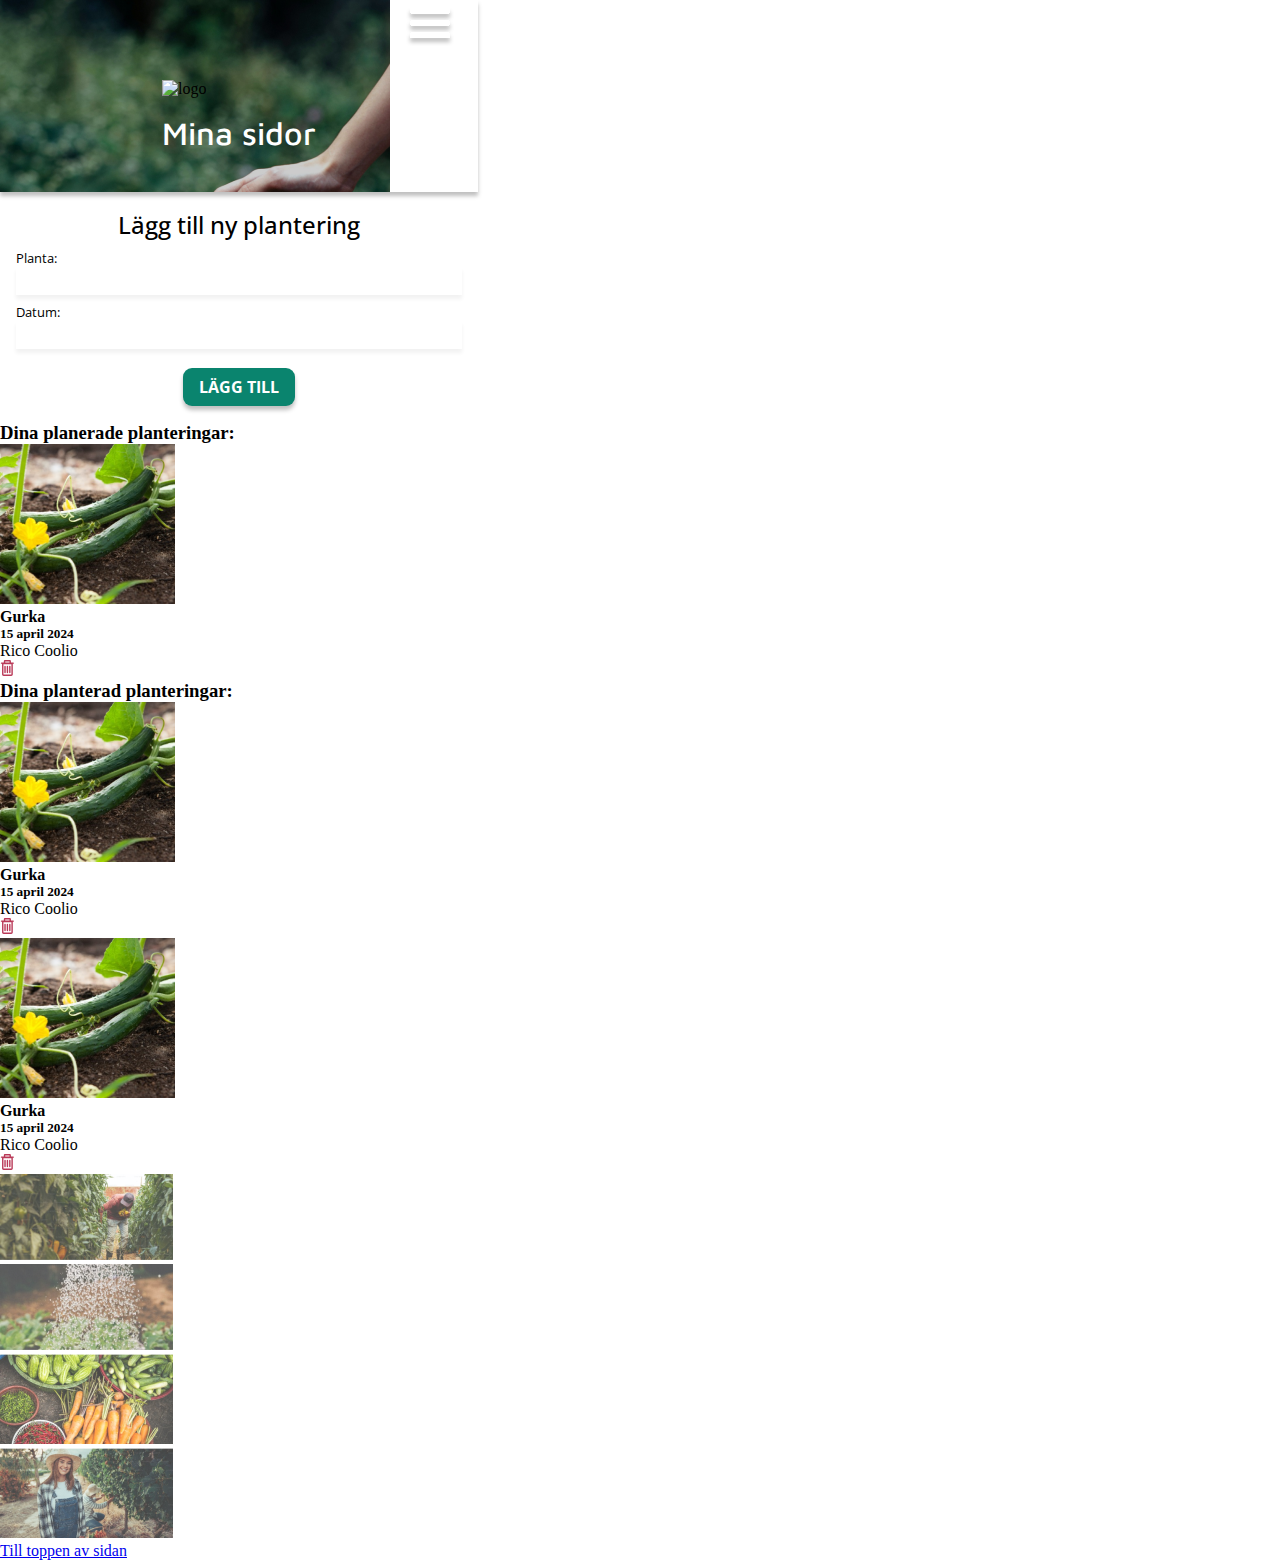
==== index.html @ 692202c8 "ny plantering mobile done" ====
<!DOCTYPE html>
<html lang="en">
  <head>
    <meta charset="UTF-8" />
    <meta name="viewport" content="width=device-width, initial-scale=1.0" />
    <title>Planned Planthood</title>
    <link rel="stylesheet" href="index.css" />
  </head>
  <body>
    <header>
      <figure>
        <img src="./assets/Logo.svg" alt="logo" />
        <figcaption>Mina sidor</figcaption>
      </figure>
      <img class="burger-menu" src="assets/burgir.svg" alt="burger menu" />
    </header>
    <main>
      <section class="new-plants">
        <h2>Lägg till ny plantering</h2>
        <section class="plant-type">
          <label>Planta: </label>
          <input type="text" />
        </section>
        <section class="plant-date">
          <label>Datum:</label>
          <input type="text" />
        </section>
        <button type="submit">LÄGG TILL</button>
      </section>
      <section class="planned-plants">
        <h3>Dina planerade planteringar:</h3>
        <article>
          <figure>
            <img src="./assets/Rectangle 13.png" alt="cucumber" />
          </figure>
          <section class="plant-info">
            <h4>Gurka</h4>
            <h5>15 april 2024</h5>
            <p>Rico Coolio</p>
            <img src="./assets/Vector (Stroke).svg" alt="trashcan" />
          </section>
        </article>
      </section>
      <section class="planted-plants">
        <h3>Dina planterad planteringar:</h3>
        <article>
          <figure>
            <img src="./assets/Rectangle 13.png" alt="cucumber" />
          </figure>
          <section class="plant-info">
            <h4>Gurka</h4>
            <h5>15 april 2024</h5>
            <p>Rico Coolio</p>
            <img src="./assets/Vector (Stroke).svg" alt="trashcan" />
          </section>
        </article>
        <article>
          <figure>
            <img src="./assets/Rectangle 13.png" alt="cucumber" />
          </figure>
          <section class="plant-info">
            <h4>Gurka</h4>
            <h5>15 april 2024</h5>
            <p>Rico Coolio</p>
            <img src="./assets/Vector (Stroke).svg" alt="trashcan" />
          </section>
        </article>
      </section>
      <section class="gallery">
        <figure>
          <img src="./assets/Rectangle 26.png" alt="man inspecting plants" />
        </figure>
        <figure>
          <img src="./assets/Rectangle 27.png" alt="plants being watered" />
        </figure>
        <figure><img src="./assets/Rectangle 28.png" alt="carrots" /></figure>
        <figure>
          <img
            src="./assets/Rectangle 29.png"
            alt="woman posing in front of plantation"
          />
        </figure>
      </section>

      <a href="#">Till toppen av sidan</a>
    </main>
    <footer></footer>
  </body>
</html>
---- index.css ----
@import url("https://fonts.googleapis.com/css2?family=Maven+Pro:wght@400..900&family=Open+Sans:ital,wght@0,300..800;1,300..800&display=swap");
* {
  padding: 0;
  margin: 0;
  max-width: 478px;
}

header {
  background-image: url("./assets/Rectangle\ 31.png");
  background-repeat: no-repeat;
  position: relative;
  display: flex;
  justify-content: center;
  padding: 5rem 1rem 2.5rem 1rem;
  box-shadow: 0px 4px 4px 0px #00000040;
}

header figcaption {
  color: #fff;
  font-weight: 500;
  font-size: 2rem;
  text-align: center;
  font-family: "Maven Pro", sans-serif;
  margin-top: 1rem;
}

.burger-menu {
  position: absolute;
  top: 4%;
  left: 85%;
  max-width: 20%;
}

main {
  display: grid;
  grid-template-columns: 1fr;
}

.new-plants {
  display: flex;
  flex-direction: column;
  padding: 1rem 1rem;
  gap: 0.5rem;
}

.new-plants h2 {
  font-size: 1.5rem;
  font-family: "Open Sans", sans-serif;
  font-weight: 500;
  text-align: center;
}

.plant-type,
.plant-date {
  display: flex;
  flex-direction: column;
}

label {
  font-size: 0.8rem;
  font-family: "Open Sans", sans-serif;
  font-weight: 400;
}

input {
  border: 1px solid #ffffff;
  box-shadow: 0px 4px 4px 0px #0000000e;
  font-size: 1.4rem;
}

.new-plants button {
  border-radius: 9px;
  background-color: #0a846e;
  color: #fff;
  border: none;
  font-size: 1rem;
  font-weight: 700;
  font-family: "Open Sans", sans-serif;
  padding: 0.5rem 1rem;
  width: fit-content;
  box-shadow: 0px 4px 4px 0px #00000040;
  align-self: center;
  margin-top: 0.7rem;
}
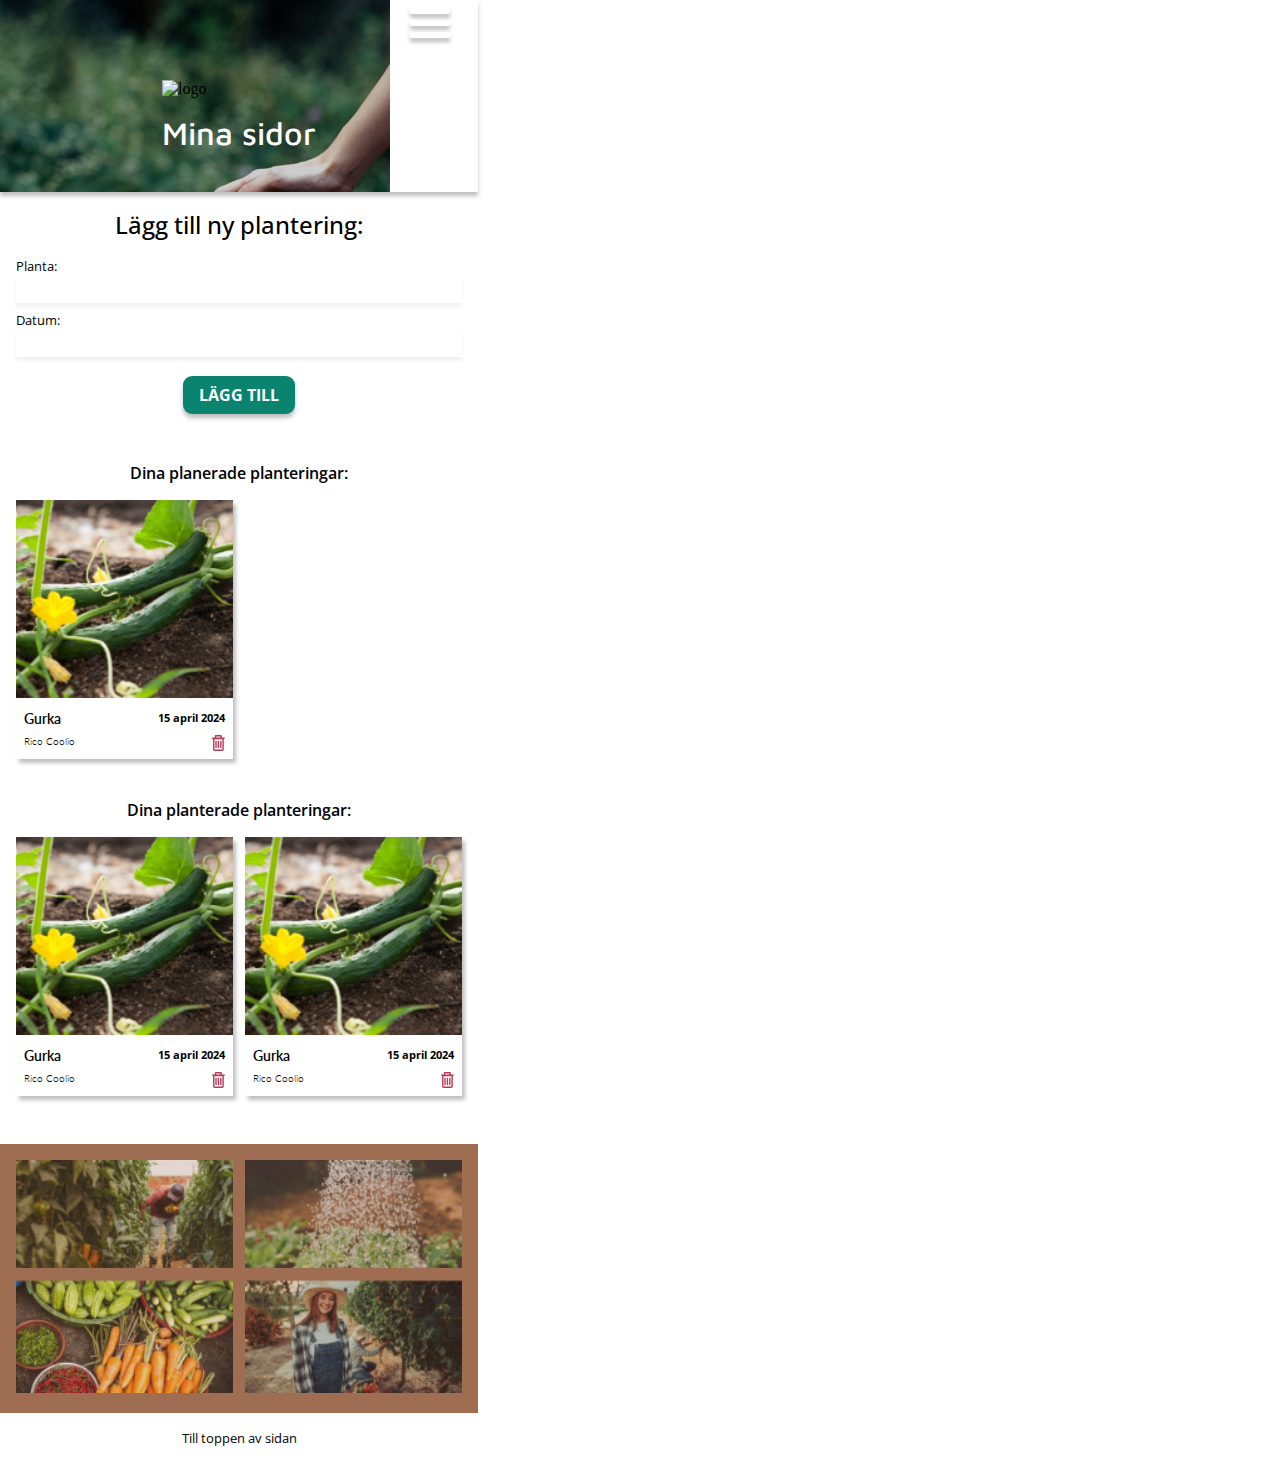
==== commit 1ff4ebfe: "page 2 mobile view done" ====
--- a/index.html
+++ b/index.html
@@ -16,7 +16,7 @@
     </header>
     <main>
       <section class="new-plants">
-        <h2>Lägg till ny plantering</h2>
+        <h2>Lägg till ny plantering:</h2>
         <section class="plant-type">
           <label>Planta: </label>
           <input type="text" />
@@ -29,43 +29,49 @@
       </section>
       <section class="planned-plants">
         <h3>Dina planerade planteringar:</h3>
-        <article>
-          <figure>
-            <img src="./assets/Rectangle 13.png" alt="cucumber" />
-          </figure>
-          <section class="plant-info">
-            <h4>Gurka</h4>
-            <h5>15 april 2024</h5>
-            <p>Rico Coolio</p>
-            <img src="./assets/Vector (Stroke).svg" alt="trashcan" />
-          </section>
-        </article>
+        <section class="plant-display">
+          <article>
+            <figure>
+              <img src="./assets/Rectangle 13.png" alt="cucumber" />
+            </figure>
+            <section class="plant-info">
+              <h4>Gurka</h4>
+              <h5>15 april 2024</h5>
+              <p>Rico Coolio</p>
+              <img src="./assets/Vector (Stroke).svg" alt="trashcan" />
+            </section>
+          </article>
+        </section>
       </section>
       <section class="planted-plants">
-        <h3>Dina planterad planteringar:</h3>
-        <article>
-          <figure>
-            <img src="./assets/Rectangle 13.png" alt="cucumber" />
-          </figure>
-          <section class="plant-info">
-            <h4>Gurka</h4>
-            <h5>15 april 2024</h5>
-            <p>Rico Coolio</p>
-            <img src="./assets/Vector (Stroke).svg" alt="trashcan" />
-          </section>
-        </article>
-        <article>
-          <figure>
-            <img src="./assets/Rectangle 13.png" alt="cucumber" />
-          </figure>
-          <section class="plant-info">
-            <h4>Gurka</h4>
-            <h5>15 april 2024</h5>
-            <p>Rico Coolio</p>
-            <img src="./assets/Vector (Stroke).svg" alt="trashcan" />
-          </section>
-        </article>
+        <h3>Dina planterade planteringar:</h3>
+        <section class="plant-display">
+          <article>
+            <figure>
+              <img src="./assets/Rectangle 13.png" alt="cucumber" />
+            </figure>
+            <section class="plant-info">
+              <h4>Gurka</h4>
+              <h5>15 april 2024</h5>
+              <p>Rico Coolio</p>
+              <img src="./assets/Vector (Stroke).svg" alt="trashcan" />
+            </section>
+          </article>
+          <article>
+            <figure>
+              <img src="./assets/Rectangle 13.png" alt="cucumber" />
+            </figure>
+            <section class="plant-info">
+              <h4>Gurka</h4>
+              <h5>15 april 2024</h5>
+              <p>Rico Coolio</p>
+              <img src="./assets/Vector (Stroke).svg" alt="trashcan" />
+            </section>
+          </article>
+        </section>
       </section>
+    </main>
+    <footer>
       <section class="gallery">
         <figure>
           <img src="./assets/Rectangle 26.png" alt="man inspecting plants" />
@@ -83,7 +89,6 @@
       </section>
 
       <a href="#">Till toppen av sidan</a>
-    </main>
-    <footer></footer>
+    </footer>
   </body>
 </html>
--- a/index.css
+++ b/index.css
@@ -1,4 +1,4 @@
-@import url("https://fonts.googleapis.com/css2?family=Maven+Pro:wght@400..900&family=Open+Sans:ital,wght@0,300..800;1,300..800&display=swap");
+@import url("https://fonts.googleapis.com/css2?family=Lato:ital,wght@0,100;0,300;0,400;0,700;0,900;1,100;1,300;1,400;1,700;1,900&family=Maven+Pro:wght@400..900&family=Open+Sans:ital,wght@0,300..800;1,300..800&display=swap");
 * {
   padding: 0;
   margin: 0;
@@ -34,12 +34,13 @@
 main {
   display: grid;
   grid-template-columns: 1fr;
+  padding: 1rem;
 }
 
 .new-plants {
   display: flex;
   flex-direction: column;
-  padding: 1rem 1rem;
+  padding-bottom: 3rem;
   gap: 0.5rem;
 }
 
@@ -48,6 +49,7 @@
   font-family: "Open Sans", sans-serif;
   font-weight: 500;
   text-align: center;
+  margin-bottom: 0.5rem;
 }
 
 .plant-type,
@@ -82,3 +84,91 @@
   align-self: center;
   margin-top: 0.7rem;
 }
+
+.planned-plants h3,
+.planted-plants h3 {
+  font-family: Open Sans;
+  font-size: 1rem;
+  font-weight: 600;
+  text-align: center;
+  margin-bottom: 1rem;
+}
+
+.plant-display {
+  display: grid;
+  grid-template-columns: 1fr 1fr;
+  gap: 0.8rem;
+}
+
+.plant-display figure img {
+  width: 100%;
+}
+
+.planned-plants article,
+.planted-plants article {
+  box-shadow: 3px 4px 4px 0px #00000040;
+}
+
+.plant-info {
+  display: grid;
+  grid-template-columns: 1fr 1fr;
+  padding: 0.5rem;
+}
+
+.plant-info h4 {
+  font-family: "Lato", sans-serif;
+  font-size: 0.9rem;
+  font-weight: 600;
+  text-align: left;
+}
+
+.plant-info h5 {
+  font-family: "Open Sans";
+  font-size: 0.7rem;
+  font-weight: 700;
+  text-align: right;
+}
+
+.plant-info p {
+  font-family: "Lato", sans-serif;
+  font-size: 0.65rem;
+  font-weight: 300;
+  text-align: left;
+  margin-top: 0.5rem;
+}
+
+.plant-info img {
+  justify-self: flex-end;
+  margin-top: 0.5rem;
+}
+
+.planted-plants {
+  margin-top: 2.5rem;
+  margin-bottom: 2rem;
+}
+
+.gallery {
+  display: grid;
+  grid-template-columns: 1fr 1fr;
+  gap: 0.5rem 0.8rem;
+  background-color: #9e6d52;
+  padding: 1rem;
+  margin-bottom: 1rem;
+}
+
+.gallery img {
+  width: 100%;
+}
+
+footer {
+  text-align: center;
+  padding-bottom: 1.5rem;
+}
+
+footer a {
+  text-decoration: none;
+  font-family: "Open Sans";
+  font-size: 0.8rem;
+  font-weight: 400;
+  color: #000;
+}
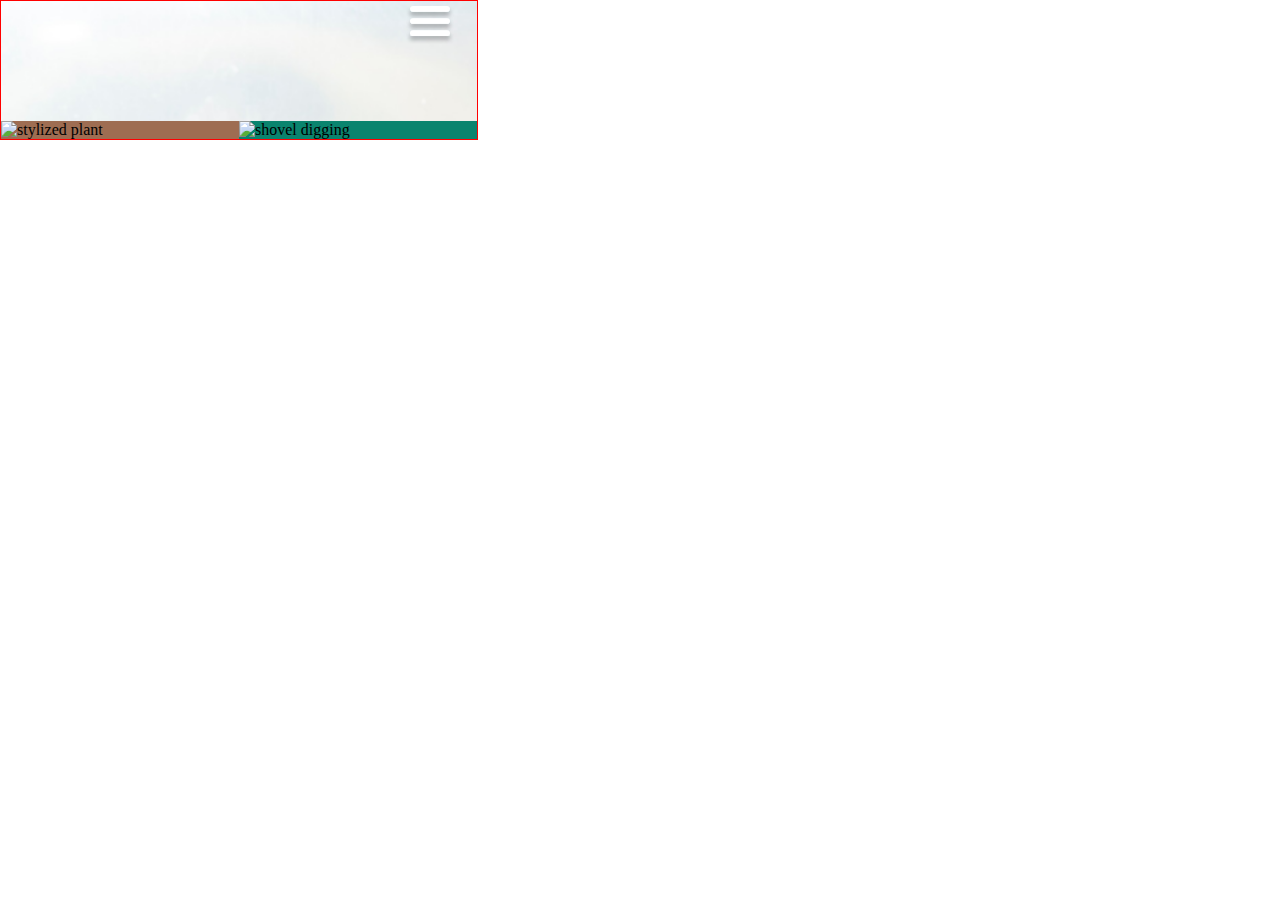
==== commit 178631ef: "work started on page 1 mobile" ====
--- a/index.html
+++ b/index.html
@@ -3,92 +3,23 @@
   <head>
     <meta charset="UTF-8" />
     <meta name="viewport" content="width=device-width, initial-scale=1.0" />
+    <link rel="stylesheet" href="index.css" />
     <title>Planned Planthood</title>
-    <link rel="stylesheet" href="index.css" />
   </head>
   <body>
     <header>
-      <figure>
-        <img src="./assets/Logo.svg" alt="logo" />
-        <figcaption>Mina sidor</figcaption>
+      <figure class="heart-palm">
+        <img src="./assets/Logo.svg" alt="" />
+        <img class="burger-menu" src="assets/burgir.svg" alt="burger menu" />
       </figure>
-      <img class="burger-menu" src="assets/burgir.svg" alt="burger menu" />
+      <figure class="seedling">
+        <img src="./assets/plant.svg" alt="stylized plant" />
+      </figure>
+      <figure class="shovel">
+        <img src="./assets/dig.svg" alt="shovel digging" />
+      </figure>
     </header>
-    <main>
-      <section class="new-plants">
-        <h2>Lägg till ny plantering:</h2>
-        <section class="plant-type">
-          <label>Planta: </label>
-          <input type="text" />
-        </section>
-        <section class="plant-date">
-          <label>Datum:</label>
-          <input type="text" />
-        </section>
-        <button type="submit">LÄGG TILL</button>
-      </section>
-      <section class="planned-plants">
-        <h3>Dina planerade planteringar:</h3>
-        <section class="plant-display">
-          <article>
-            <figure>
-              <img src="./assets/Rectangle 13.png" alt="cucumber" />
-            </figure>
-            <section class="plant-info">
-              <h4>Gurka</h4>
-              <h5>15 april 2024</h5>
-              <p>Rico Coolio</p>
-              <img src="./assets/Vector (Stroke).svg" alt="trashcan" />
-            </section>
-          </article>
-        </section>
-      </section>
-      <section class="planted-plants">
-        <h3>Dina planterade planteringar:</h3>
-        <section class="plant-display">
-          <article>
-            <figure>
-              <img src="./assets/Rectangle 13.png" alt="cucumber" />
-            </figure>
-            <section class="plant-info">
-              <h4>Gurka</h4>
-              <h5>15 april 2024</h5>
-              <p>Rico Coolio</p>
-              <img src="./assets/Vector (Stroke).svg" alt="trashcan" />
-            </section>
-          </article>
-          <article>
-            <figure>
-              <img src="./assets/Rectangle 13.png" alt="cucumber" />
-            </figure>
-            <section class="plant-info">
-              <h4>Gurka</h4>
-              <h5>15 april 2024</h5>
-              <p>Rico Coolio</p>
-              <img src="./assets/Vector (Stroke).svg" alt="trashcan" />
-            </section>
-          </article>
-        </section>
-      </section>
-    </main>
-    <footer>
-      <section class="gallery">
-        <figure>
-          <img src="./assets/Rectangle 26.png" alt="man inspecting plants" />
-        </figure>
-        <figure>
-          <img src="./assets/Rectangle 27.png" alt="plants being watered" />
-        </figure>
-        <figure><img src="./assets/Rectangle 28.png" alt="carrots" /></figure>
-        <figure>
-          <img
-            src="./assets/Rectangle 29.png"
-            alt="woman posing in front of plantation"
-          />
-        </figure>
-      </section>
-
-      <a href="#">Till toppen av sidan</a>
-    </footer>
+    <main></main>
+    <footer></footer>
   </body>
 </html>
--- a/index.css
+++ b/index.css
@@ -1,27 +1,27 @@
-@import url("https://fonts.googleapis.com/css2?family=Lato:ital,wght@0,100;0,300;0,400;0,700;0,900;1,100;1,300;1,400;1,700;1,900&family=Maven+Pro:wght@400..900&family=Open+Sans:ital,wght@0,300..800;1,300..800&display=swap");
 * {
+  margin: 0;
   padding: 0;
-  margin: 0;
   max-width: 478px;
 }
+body {
+  border: 1px solid red;
+}
+header {
+  display: grid;
+  grid-template-columns: 1fr 1fr;
+}
 
-header {
-  background-image: url("./assets/Rectangle\ 31.png");
+.heart-palm {
+  position: relative;
+  grid-column-start: 1;
+  grid-column-end: 3;
+  background-image: url("./assets/Rectangle\ 25.png");
+  background-size: cover;
   background-repeat: no-repeat;
-  position: relative;
   display: flex;
   justify-content: center;
+  align-content: center;
   padding: 5rem 1rem 2.5rem 1rem;
-  box-shadow: 0px 4px 4px 0px #00000040;
-}
-
-header figcaption {
-  color: #fff;
-  font-weight: 500;
-  font-size: 2rem;
-  text-align: center;
-  font-family: "Maven Pro", sans-serif;
-  margin-top: 1rem;
 }
 
 .burger-menu {
@@ -31,144 +31,10 @@
   max-width: 20%;
 }
 
-main {
-  display: grid;
-  grid-template-columns: 1fr;
-  padding: 1rem;
+.seedling {
+  background: #9e6d52;
 }
 
-.new-plants {
-  display: flex;
-  flex-direction: column;
-  padding-bottom: 3rem;
-  gap: 0.5rem;
+.shovel {
+  background: #0a846e;
 }
-
-.new-plants h2 {
-  font-size: 1.5rem;
-  font-family: "Open Sans", sans-serif;
-  font-weight: 500;
-  text-align: center;
-  margin-bottom: 0.5rem;
-}
-
-.plant-type,
-.plant-date {
-  display: flex;
-  flex-direction: column;
-}
-
-label {
-  font-size: 0.8rem;
-  font-family: "Open Sans", sans-serif;
-  font-weight: 400;
-}
-
-input {
-  border: 1px solid #ffffff;
-  box-shadow: 0px 4px 4px 0px #0000000e;
-  font-size: 1.4rem;
-}
-
-.new-plants button {
-  border-radius: 9px;
-  background-color: #0a846e;
-  color: #fff;
-  border: none;
-  font-size: 1rem;
-  font-weight: 700;
-  font-family: "Open Sans", sans-serif;
-  padding: 0.5rem 1rem;
-  width: fit-content;
-  box-shadow: 0px 4px 4px 0px #00000040;
-  align-self: center;
-  margin-top: 0.7rem;
-}
-
-.planned-plants h3,
-.planted-plants h3 {
-  font-family: Open Sans;
-  font-size: 1rem;
-  font-weight: 600;
-  text-align: center;
-  margin-bottom: 1rem;
-}
-
-.plant-display {
-  display: grid;
-  grid-template-columns: 1fr 1fr;
-  gap: 0.8rem;
-}
-
-.plant-display figure img {
-  width: 100%;
-}
-
-.planned-plants article,
-.planted-plants article {
-  box-shadow: 3px 4px 4px 0px #00000040;
-}
-
-.plant-info {
-  display: grid;
-  grid-template-columns: 1fr 1fr;
-  padding: 0.5rem;
-}
-
-.plant-info h4 {
-  font-family: "Lato", sans-serif;
-  font-size: 0.9rem;
-  font-weight: 600;
-  text-align: left;
-}
-
-.plant-info h5 {
-  font-family: "Open Sans";
-  font-size: 0.7rem;
-  font-weight: 700;
-  text-align: right;
-}
-
-.plant-info p {
-  font-family: "Lato", sans-serif;
-  font-size: 0.65rem;
-  font-weight: 300;
-  text-align: left;
-  margin-top: 0.5rem;
-}
-
-.plant-info img {
-  justify-self: flex-end;
-  margin-top: 0.5rem;
-}
-
-.planted-plants {
-  margin-top: 2.5rem;
-  margin-bottom: 2rem;
-}
-
-.gallery {
-  display: grid;
-  grid-template-columns: 1fr 1fr;
-  gap: 0.5rem 0.8rem;
-  background-color: #9e6d52;
-  padding: 1rem;
-  margin-bottom: 1rem;
-}
-
-.gallery img {
-  width: 100%;
-}
-
-footer {
-  text-align: center;
-  padding-bottom: 1.5rem;
-}
-
-footer a {
-  text-decoration: none;
-  font-family: "Open Sans";
-  font-size: 0.8rem;
-  font-weight: 400;
-  color: #000;
-}
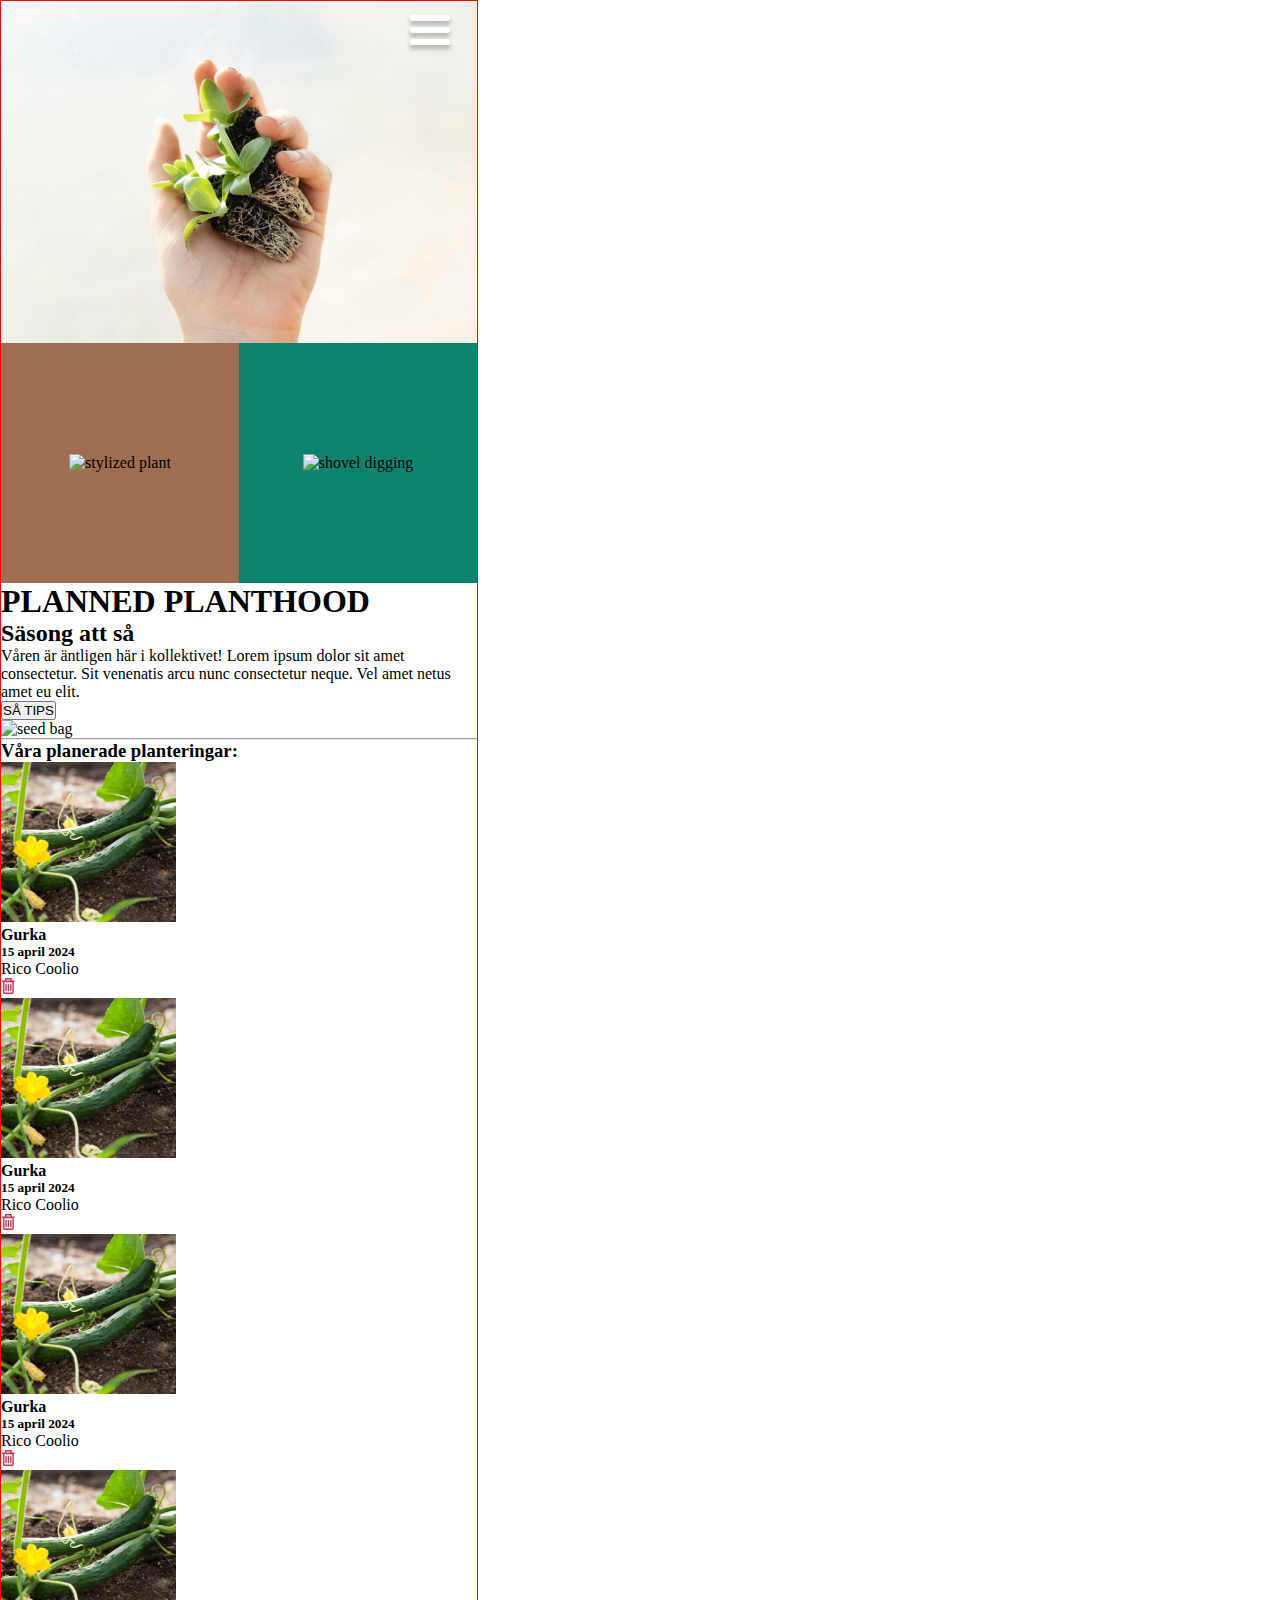
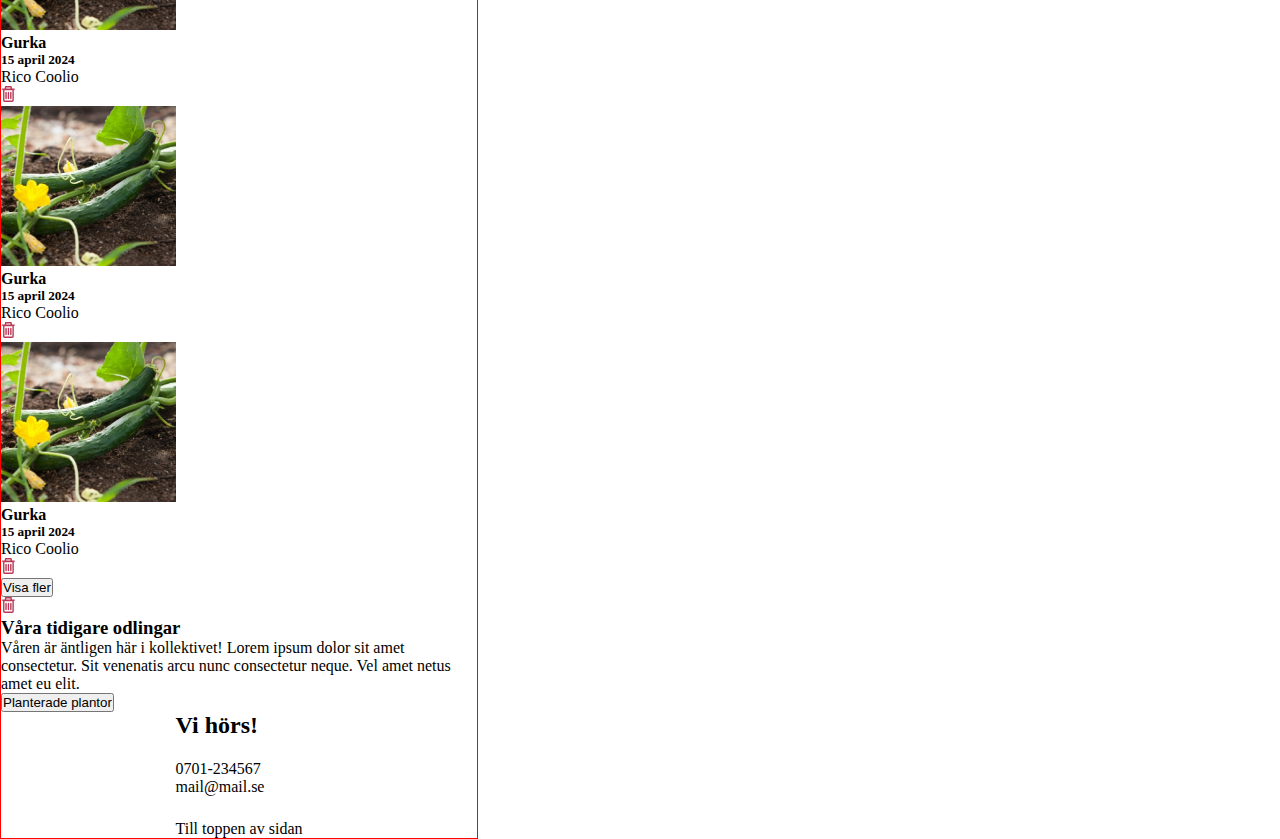
==== commit 0baf795e: "laid out initial html structure for page 1" ====
--- a/index.html
+++ b/index.html
@@ -19,7 +19,139 @@
         <img src="./assets/dig.svg" alt="shovel digging" />
       </figure>
     </header>
-    <main></main>
-    <footer></footer>
+    <main>
+      <section class="sowing-season">
+        <article>
+          <h1>PLANNED PLANTHOOD</h1>
+          <h2>Säsong att så</h2>
+          <p>
+            Våren är äntligen här i kollektivet! Lorem ipsum dolor sit amet
+            consectetur. Sit venenatis arcu nunc consectetur neque. Vel amet
+            netus amet eu elit.
+          </p>
+          <button>SÅ TIPS</button>
+          <figure class="green-circle">
+            <img src="./assets/Vectorseedpackage.svg" alt="seed bag" />
+          </figure>
+          <hr />
+        </article>
+      </section>
+      <section class="planned-plantings">
+        <h3>Våra planerade planteringar:</h3>
+        <section class="gallery">
+          <section class="plant-display">
+            <article>
+              <figure>
+                <img src="./assets/Rectangle 13.png" alt="cucumber" />
+              </figure>
+              <section class="plant-info">
+                <h4>Gurka</h4>
+                <h5>15 april 2024</h5>
+                <p>Rico Coolio</p>
+                <img src="./assets/Vector (Stroke).svg" alt="trashcan" />
+              </section>
+            </article>
+          </section>
+          <section class="plant-display">
+            <article>
+              <figure>
+                <img src="./assets/Rectangle 13.png" alt="cucumber" />
+              </figure>
+              <section class="plant-info">
+                <h4>Gurka</h4>
+                <h5>15 april 2024</h5>
+                <p>Rico Coolio</p>
+                <img src="./assets/Vector (Stroke).svg" alt="trashcan" />
+              </section>
+            </article>
+          </section>
+          <section class="plant-display">
+            <article>
+              <figure>
+                <img src="./assets/Rectangle 13.png" alt="cucumber" />
+              </figure>
+              <section class="plant-info">
+                <h4>Gurka</h4>
+                <h5>15 april 2024</h5>
+                <p>Rico Coolio</p>
+                <img src="./assets/Vector (Stroke).svg" alt="trashcan" />
+              </section>
+            </article>
+          </section>
+          <section class="plant-display">
+            <article>
+              <figure>
+                <img src="./assets/Rectangle 13.png" alt="cucumber" />
+              </figure>
+              <section class="plant-info">
+                <h4>Gurka</h4>
+                <h5>15 april 2024</h5>
+                <p>Rico Coolio</p>
+                <img src="./assets/Vector (Stroke).svg" alt="trashcan" />
+              </section>
+            </article>
+          </section>
+          <section class="plant-display">
+            <article>
+              <figure>
+                <img src="./assets/Rectangle 13.png" alt="cucumber" />
+              </figure>
+              <section class="plant-info">
+                <h4>Gurka</h4>
+                <h5>15 april 2024</h5>
+                <p>Rico Coolio</p>
+                <img src="./assets/Vector (Stroke).svg" alt="trashcan" />
+              </section>
+            </article>
+          </section>
+          <section class="plant-display">
+            <article>
+              <figure>
+                <img src="./assets/Rectangle 13.png" alt="cucumber" />
+              </figure>
+              <section class="plant-info">
+                <h4>Gurka</h4>
+                <h5>15 april 2024</h5>
+                <p>Rico Coolio</p>
+                <img src="./assets/Vector (Stroke).svg" alt="trashcan" />
+              </section>
+            </article>
+          </section>
+          <button>Visa fler</button>
+        </section>
+      </section>
+      <section class="previous-plantings">
+        <article>
+          <figure class="green-circle">
+            <img src="./assets/Vector (Stroke).svg" alt="flower pot" />
+          </figure>
+          <h3>Våra tidigare odlingar</h3>
+          <p>
+            Våren är äntligen här i kollektivet! Lorem ipsum dolor sit amet
+            consectetur. Sit venenatis arcu nunc consectetur neque. Vel amet
+            netus amet eu elit.
+          </p>
+          <button>Planterade plantor</button>
+        </article>
+      </section>
+    </main>
+    <footer>
+      <section class="footer-info">
+        <article class="footer-info-right">
+          <h2>Vi hörs!</h2>
+          <div class="phone">
+            <img src="./assets/phone.svg" alt="phone" />
+            <p>0701-234567</p>
+          </div>
+          <div class="email">
+            <p>mail@mail.se</p>
+            <img src="./assets/envelope.svg" alt="envelope" />
+          </div>
+        </article>
+      </section>
+      <section class="back-to-top">
+        <p>Till toppen av sidan</p>
+      </section>
+    </footer>
   </body>
 </html>
--- a/index.css
+++ b/index.css
@@ -2,26 +2,42 @@
   margin: 0;
   padding: 0;
   max-width: 478px;
+  box-sizing: border-box;
 }
+
 body {
   border: 1px solid red;
+  display: flex;
+  flex-direction: column;
+  justify-content: center;
+  align-items: center;
+  margin: 0 auto;
+  width: 100%;
 }
+
 header {
   display: grid;
   grid-template-columns: 1fr 1fr;
+  min-height: 582px;
+  max-height: 582px;
+  height: 100%;
+  width: 100%;
 }
 
 .heart-palm {
   position: relative;
   grid-column-start: 1;
   grid-column-end: 3;
-  background-image: url("./assets/Rectangle\ 25.png");
-  background-size: cover;
+  background-image: url("./assets/plant_hand_large.jpg");
+
+  background-size: 100%;
+  background-position: center;
   background-repeat: no-repeat;
   display: flex;
   justify-content: center;
-  align-content: center;
   padding: 5rem 1rem 2.5rem 1rem;
+  max-height: 390px;
+  height: 100%;
 }
 
 .burger-menu {
@@ -38,3 +54,16 @@
 .shovel {
   background: #0a846e;
 }
+
+.seedling,
+.shovel {
+  height: 100%;
+  display: flex;
+  justify-content: center;
+  align-items: center;
+}
+
+.seedling img,
+.shovel img {
+  max-height: 124px;
+}
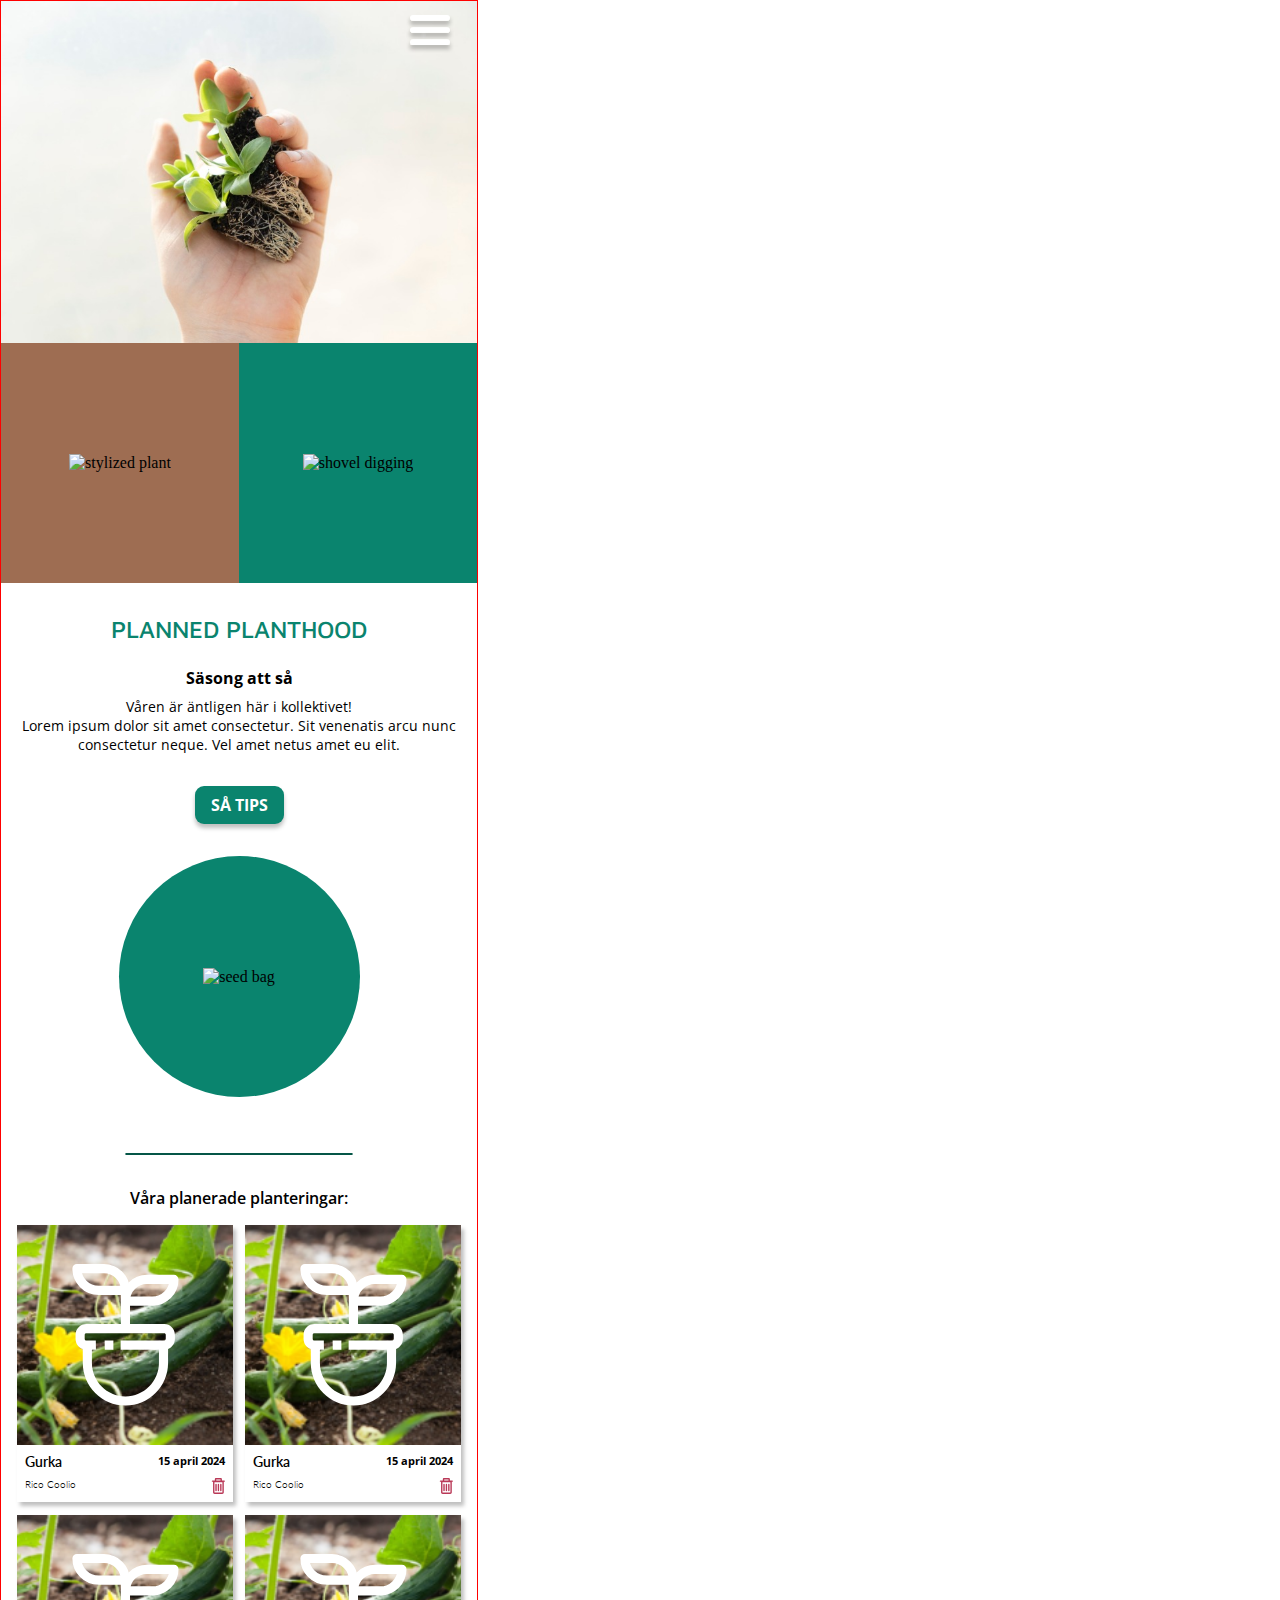
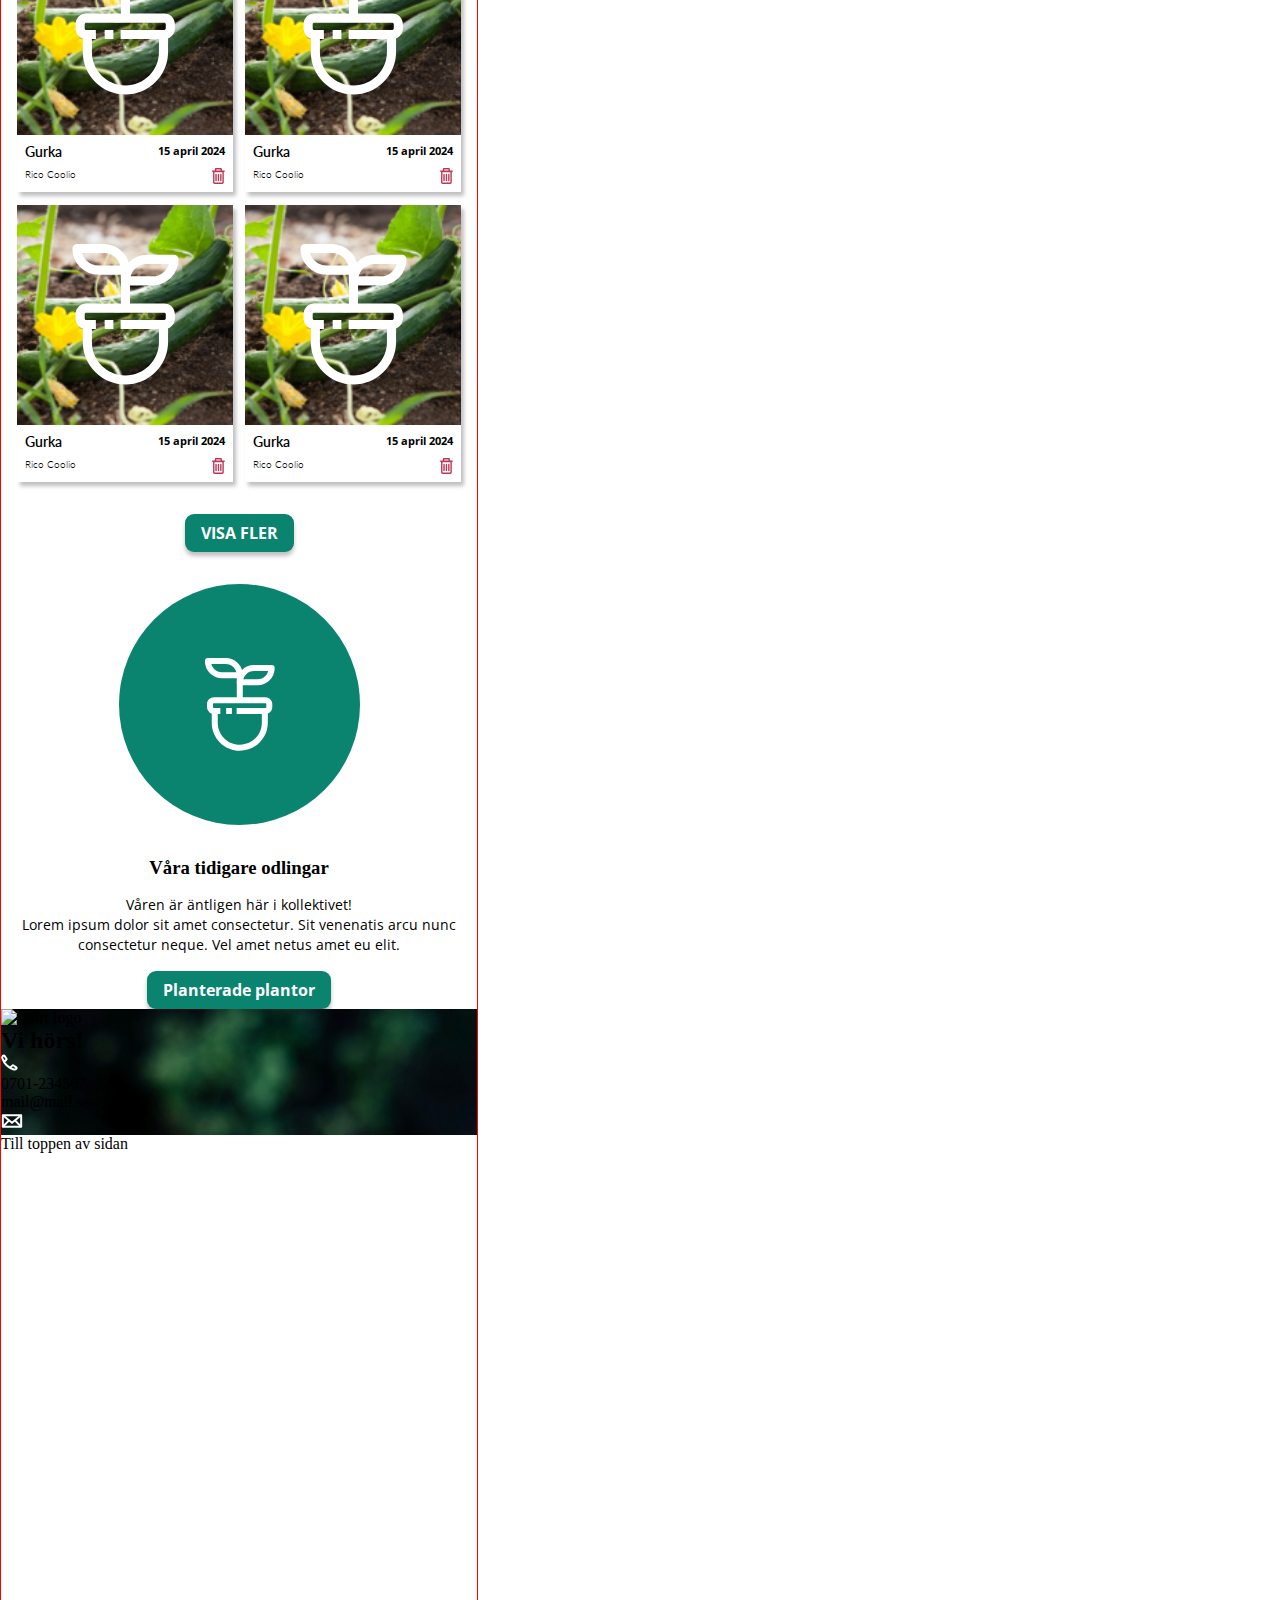
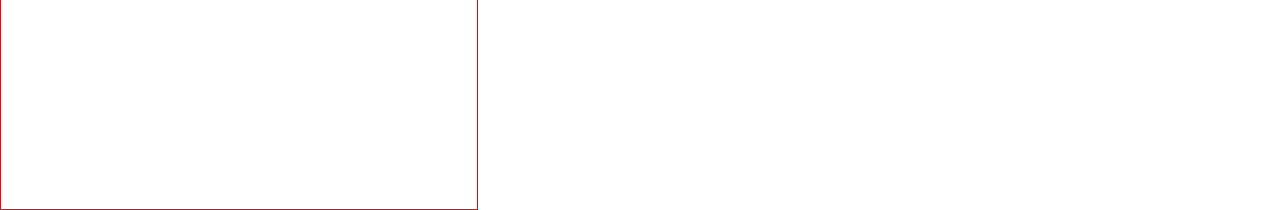
==== commit 98fa8c7d: "added some styling to page 1 mobile view" ====
--- a/index.html
+++ b/index.html
@@ -24,10 +24,10 @@
         <article>
           <h1>PLANNED PLANTHOOD</h1>
           <h2>Säsong att så</h2>
+          <p>Våren är äntligen här i kollektivet!</p>
           <p>
-            Våren är äntligen här i kollektivet! Lorem ipsum dolor sit amet
-            consectetur. Sit venenatis arcu nunc consectetur neque. Vel amet
-            netus amet eu elit.
+            Lorem ipsum dolor sit amet consectetur. Sit venenatis arcu nunc
+            consectetur neque. Vel amet netus amet eu elit.
           </p>
           <button>SÅ TIPS</button>
           <figure class="green-circle">
@@ -39,116 +39,133 @@
       <section class="planned-plantings">
         <h3>Våra planerade planteringar:</h3>
         <section class="gallery">
-          <section class="plant-display">
-            <article>
-              <figure>
-                <img src="./assets/Rectangle 13.png" alt="cucumber" />
-              </figure>
-              <section class="plant-info">
-                <h4>Gurka</h4>
-                <h5>15 april 2024</h5>
-                <p>Rico Coolio</p>
-                <img src="./assets/Vector (Stroke).svg" alt="trashcan" />
-              </section>
-            </article>
-          </section>
-          <section class="plant-display">
-            <article>
-              <figure>
-                <img src="./assets/Rectangle 13.png" alt="cucumber" />
-              </figure>
-              <section class="plant-info">
-                <h4>Gurka</h4>
-                <h5>15 april 2024</h5>
-                <p>Rico Coolio</p>
-                <img src="./assets/Vector (Stroke).svg" alt="trashcan" />
-              </section>
-            </article>
-          </section>
-          <section class="plant-display">
-            <article>
-              <figure>
-                <img src="./assets/Rectangle 13.png" alt="cucumber" />
-              </figure>
-              <section class="plant-info">
-                <h4>Gurka</h4>
-                <h5>15 april 2024</h5>
-                <p>Rico Coolio</p>
-                <img src="./assets/Vector (Stroke).svg" alt="trashcan" />
-              </section>
-            </article>
-          </section>
-          <section class="plant-display">
-            <article>
-              <figure>
-                <img src="./assets/Rectangle 13.png" alt="cucumber" />
-              </figure>
-              <section class="plant-info">
-                <h4>Gurka</h4>
-                <h5>15 april 2024</h5>
-                <p>Rico Coolio</p>
-                <img src="./assets/Vector (Stroke).svg" alt="trashcan" />
-              </section>
-            </article>
-          </section>
-          <section class="plant-display">
-            <article>
-              <figure>
-                <img src="./assets/Rectangle 13.png" alt="cucumber" />
-              </figure>
-              <section class="plant-info">
-                <h4>Gurka</h4>
-                <h5>15 april 2024</h5>
-                <p>Rico Coolio</p>
-                <img src="./assets/Vector (Stroke).svg" alt="trashcan" />
-              </section>
-            </article>
-          </section>
-          <section class="plant-display">
-            <article>
-              <figure>
-                <img src="./assets/Rectangle 13.png" alt="cucumber" />
-              </figure>
-              <section class="plant-info">
-                <h4>Gurka</h4>
-                <h5>15 april 2024</h5>
-                <p>Rico Coolio</p>
-                <img src="./assets/Vector (Stroke).svg" alt="trashcan" />
-              </section>
-            </article>
-          </section>
-          <button>Visa fler</button>
+          <article>
+            <figure>
+              <img
+                class="overlay-img"
+                src="./assets/flowerpot small.svg"
+                alt="flower pot"
+              />
+            </figure>
+            <section class="plant-info">
+              <h4>Gurka</h4>
+              <h5>15 april 2024</h5>
+              <p>Rico Coolio</p>
+              <img src="./assets/Vector (Stroke).svg" alt="trashcan" />
+            </section>
+          </article>
+          <article>
+            <figure>
+              <img
+                class="overlay-img"
+                src="./assets/flowerpot small.svg"
+                alt="flower pot"
+              />
+            </figure>
+            <section class="plant-info">
+              <h4>Gurka</h4>
+              <h5>15 april 2024</h5>
+              <p>Rico Coolio</p>
+              <img src="./assets/Vector (Stroke).svg" alt="trashcan" />
+            </section>
+          </article>
+          <article>
+            <figure>
+              <img
+                class="overlay-img"
+                src="./assets/flowerpot small.svg"
+                alt="flower pot"
+              />
+            </figure>
+            <section class="plant-info">
+              <h4>Gurka</h4>
+              <h5>15 april 2024</h5>
+              <p>Rico Coolio</p>
+              <img src="./assets/Vector (Stroke).svg" alt="trashcan" />
+            </section>
+          </article>
+          <article>
+            <figure>
+              <img
+                class="overlay-img"
+                src="./assets/flowerpot small.svg"
+                alt="flower pot"
+              />
+            </figure>
+            <section class="plant-info">
+              <h4>Gurka</h4>
+              <h5>15 april 2024</h5>
+              <p>Rico Coolio</p>
+              <img src="./assets/Vector (Stroke).svg" alt="trashcan" />
+            </section>
+          </article>
+          <article>
+            <figure>
+              <img
+                class="overlay-img"
+                src="./assets/flowerpot small.svg"
+                alt="flower pot"
+              />
+            </figure>
+            <section class="plant-info">
+              <h4>Gurka</h4>
+              <h5>15 april 2024</h5>
+              <p>Rico Coolio</p>
+              <img src="./assets/Vector (Stroke).svg" alt="trashcan" />
+            </section>
+          </article>
+          <article>
+            <figure>
+              <img
+                class="overlay-img"
+                src="./assets/flowerpot small.svg"
+                alt="flower pot"
+              />
+            </figure>
+            <section class="plant-info">
+              <h4>Gurka</h4>
+              <h5>15 april 2024</h5>
+              <p>Rico Coolio</p>
+              <img src="./assets/Vector (Stroke).svg" alt="trashcan" />
+            </section>
+          </article>
         </section>
+        <button>VISA FLER</button>
       </section>
       <section class="previous-plantings">
+        <figure class="green-circle">
+          <img src="./assets/flowerpot small.svg" alt="flower pot" />
+        </figure>
         <article>
-          <figure class="green-circle">
-            <img src="./assets/Vector (Stroke).svg" alt="flower pot" />
-          </figure>
           <h3>Våra tidigare odlingar</h3>
+          <p>Våren är äntligen här i kollektivet!</p>
           <p>
-            Våren är äntligen här i kollektivet! Lorem ipsum dolor sit amet
-            consectetur. Sit venenatis arcu nunc consectetur neque. Vel amet
-            netus amet eu elit.
+            Lorem ipsum dolor sit amet consectetur. Sit venenatis arcu nunc
+            consectetur neque. Vel amet netus amet eu elit.
           </p>
           <button>Planterade plantor</button>
         </article>
       </section>
     </main>
     <footer>
-      <section class="footer-info">
-        <article class="footer-info-right">
-          <h2>Vi hörs!</h2>
-          <div class="phone">
-            <img src="./assets/phone.svg" alt="phone" />
-            <p>0701-234567</p>
-          </div>
-          <div class="email">
-            <p>mail@mail.se</p>
-            <img src="./assets/envelope.svg" alt="envelope" />
-          </div>
-        </article>
-      </section>
+      <div class="footer-wrapper">
+        <figure>
+          <img src="./assets/Logo.svg" alt="heart logo" />
+        </figure>
+        <section class="footer-info">
+          <article class="footer-info">
+            <h2>Vi hörs!</h2>
+            <div class="phone">
+              <img src="./assets/phone.svg" alt="phone" />
+              <p>0701-234567</p>
+            </div>
+            <div class="email">
+              <p>mail@mail.se</p>
+              <img src="./assets/envelope.svg" alt="envelope" />
+            </div>
+          </article>
+        </section>
+      </div>
       <section class="back-to-top">
         <p>Till toppen av sidan</p>
       </section>
--- a/index.css
+++ b/index.css
@@ -1,3 +1,5 @@
+@import url("https://fonts.googleapis.com/css2?family=Lato:ital,wght@0,100;0,300;0,400;0,700;0,900;1,100;1,300;1,400;1,700;1,900&family=Maven+Pro:wght@400..900&family=Open+Sans:ital,wght@0,300..800;1,300..800&display=swap");
+
 * {
   margin: 0;
   padding: 0;
@@ -29,14 +31,12 @@
   grid-column-start: 1;
   grid-column-end: 3;
   background-image: url("./assets/plant_hand_large.jpg");
-
   background-size: 100%;
   background-position: center;
   background-repeat: no-repeat;
   display: flex;
   justify-content: center;
   padding: 5rem 1rem 2.5rem 1rem;
-  max-height: 390px;
   height: 100%;
 }
 
@@ -67,3 +67,206 @@
 .shovel img {
   max-height: 124px;
 }
+
+h1 {
+  font-family: "Maven Pro";
+  font-weight: 500;
+  font-size: 1.5rem;
+  color: #0a846e;
+}
+
+.sowing-season {
+  margin: 2rem 0.6rem;
+}
+
+.sowing-season article {
+  display: grid;
+  grid-template-columns: 1fr;
+  align-items: center;
+  justify-items: center;
+  text-align: center;
+}
+
+.sowing-season h2 {
+  font-family: "Open Sans";
+  font-size: 1rem;
+  font-weight: 700;
+  margin-top: 1.5rem;
+  margin-bottom: 0.5rem;
+}
+
+.sowing-season p {
+  font-size: 0.9rem;
+  font-weight: 400;
+  font-family: "Open Sans";
+}
+
+.sowing-season button {
+  margin: 2rem 0rem;
+}
+
+.green-circle {
+  min-height: 241px;
+  min-width: 241px;
+  border-radius: 50%;
+  background-color: #0a846e;
+  display: flex;
+  justify-content: center;
+  align-items: center;
+}
+
+.green-circle img {
+  max-height: 125px;
+  max-width: 125px;
+}
+
+hr {
+  border: 1.5px solid #055647;
+  width: 50%;
+  border-radius: 5px;
+  margin-top: 3.5rem;
+}
+
+.planned-plantings {
+  display: flex;
+  flex-direction: column;
+  margin: 0 1rem;
+}
+
+.planned-plantings h3 {
+  font-family: Open Sans;
+  font-size: 1rem;
+  font-weight: 600;
+  text-align: center;
+  margin-bottom: 1rem;
+}
+
+.planned-plantings figure {
+  background-image: url("./assets/Rectangle\ 13.png");
+  background-repeat: no-repeat;
+  background-size: cover;
+  min-height: 220px;
+  min-width: 175px;
+  display: flex;
+  justify-content: center;
+  align-items: center;
+}
+
+.planned-plantings .overlay-img {
+  max-width: 50%;
+}
+
+.planned-plantings button {
+  margin: 2rem auto;
+}
+/*#region gallery item*/
+
+.gallery {
+  display: grid;
+  grid-template-columns: 1fr 1fr;
+  gap: 0.8rem;
+}
+
+.gallery figure img {
+  width: 100%;
+}
+
+.gallery article {
+  box-shadow: 3px 4px 4px 0px #00000040;
+}
+
+.plant-info {
+  display: grid;
+  grid-template-columns: 1fr 1fr;
+  padding: 0.5rem;
+}
+
+.plant-info h4 {
+  font-family: "Lato", sans-serif;
+  font-size: 0.9rem;
+  font-weight: 600;
+  text-align: left;
+}
+
+.plant-info h5 {
+  font-family: "Open Sans";
+  font-size: 0.7rem;
+  font-weight: 700;
+  text-align: right;
+}
+
+.plant-info p {
+  font-family: "Lato", sans-serif;
+  font-size: 0.65rem;
+  font-weight: 300;
+  text-align: left;
+  margin-top: 0.5rem;
+}
+
+.plant-info img {
+  justify-self: flex-end;
+  margin-top: 0.5rem;
+}
+/*#endregion */
+
+.previous-plantings {
+  display: flex;
+  flex-direction: column;
+  margin: 0 1rem;
+  justify-content: center;
+  align-items: center;
+}
+.previous-plantings .green-circle {
+  max-width: 40%;
+}
+
+.previous-plantings article {
+  margin-top: 2rem;
+  display: flex;
+  flex-direction: column;
+  text-align: center;
+  align-items: center;
+}
+
+.previous-plantings h3 {
+  margin-bottom: 1rem;
+}
+
+.previous-plantings p {
+  line-height: 20px;
+  font-family: "Open Sans";
+  font-size: 0.9rem;
+  font-weight: 400;
+}
+
+.previous-plantings button {
+  margin-top: 1rem;
+}
+
+footer {
+  height: 800px;
+  width: 100%;
+}
+
+.footer-wrapper {
+  background-image: url("./assets/Rectangle\ 22.png");
+  background-repeat: no-repeat;
+  background-size: cover;
+  width: 100%;
+}
+
+/*#region button */
+button {
+  border-radius: 9px;
+  background-color: #0a846e;
+  color: #fff;
+  border: none;
+  font-size: 1rem;
+  font-weight: 700;
+  font-family: "Open Sans", sans-serif;
+  padding: 0.5rem 1rem;
+  width: fit-content;
+  box-shadow: 0px 4px 4px 0px #00000040;
+  /* margin-top: 0.7rem; */
+}
+/*#endregion */
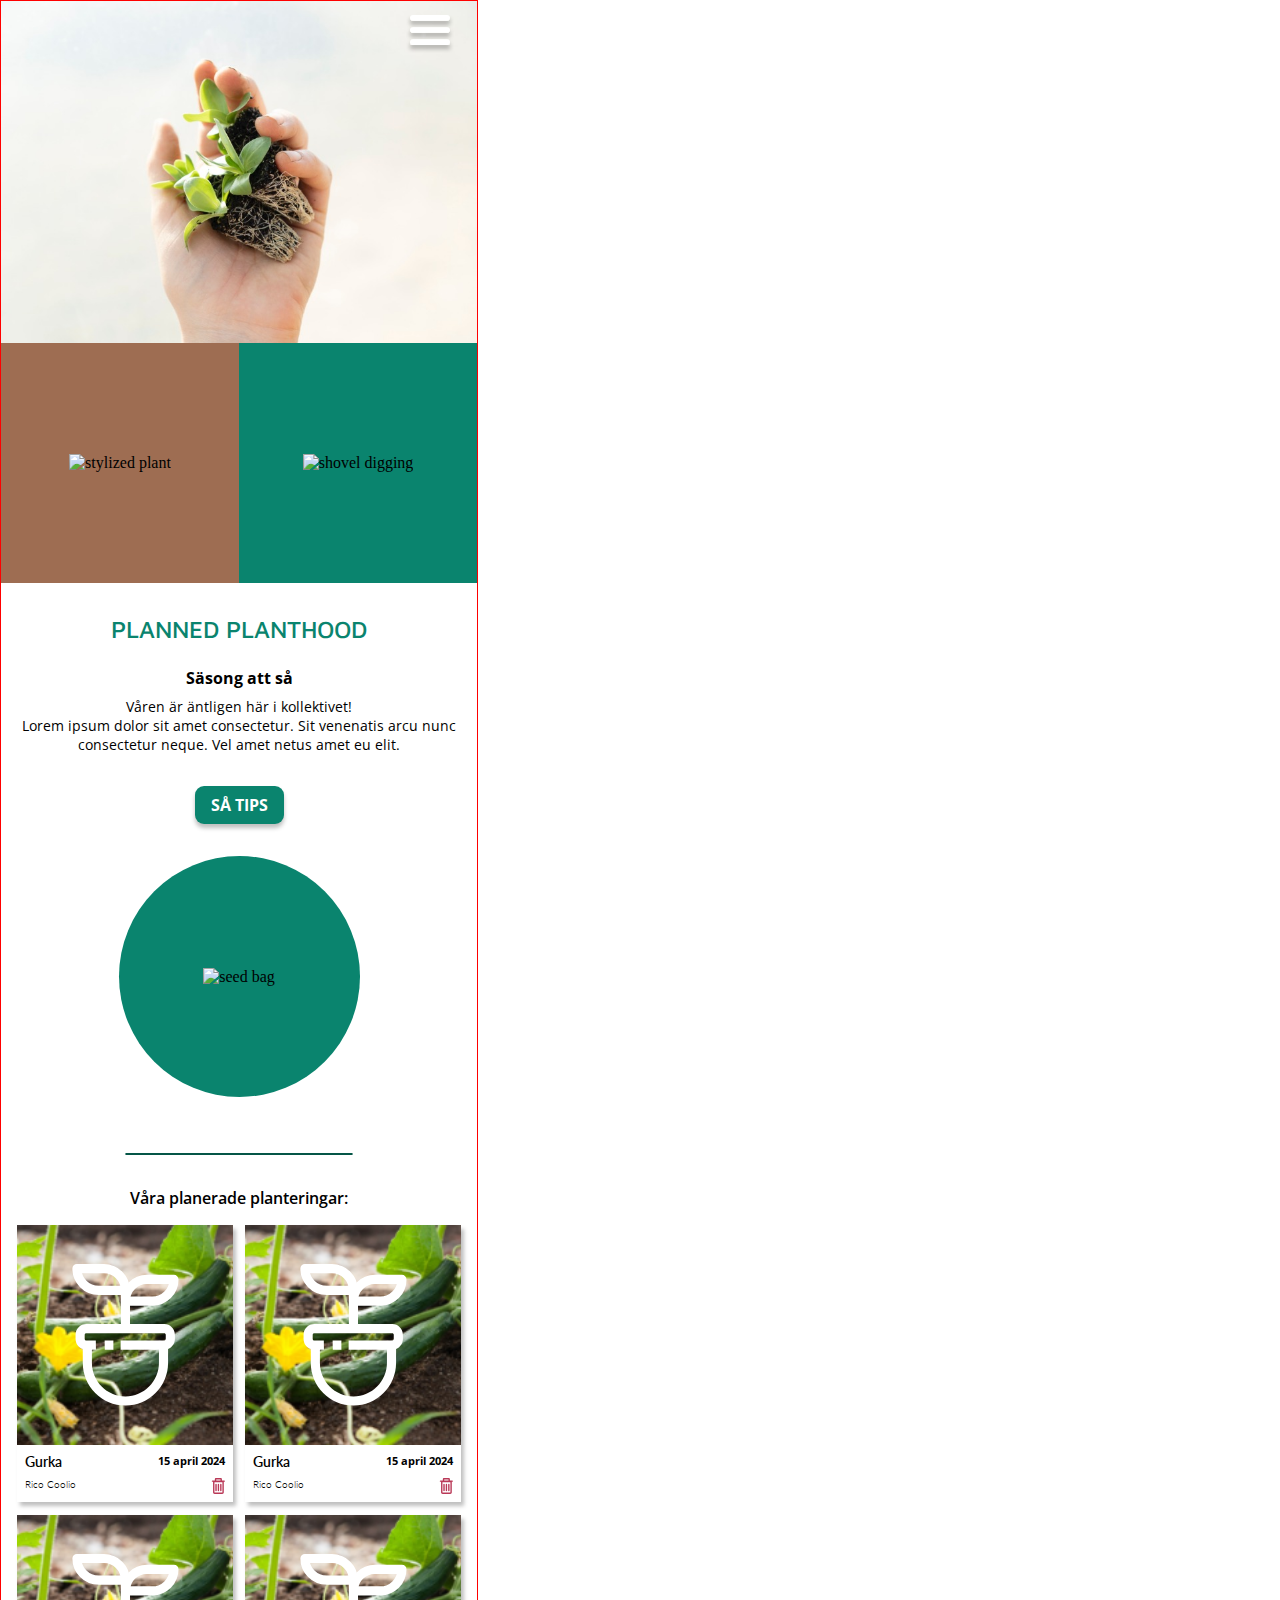
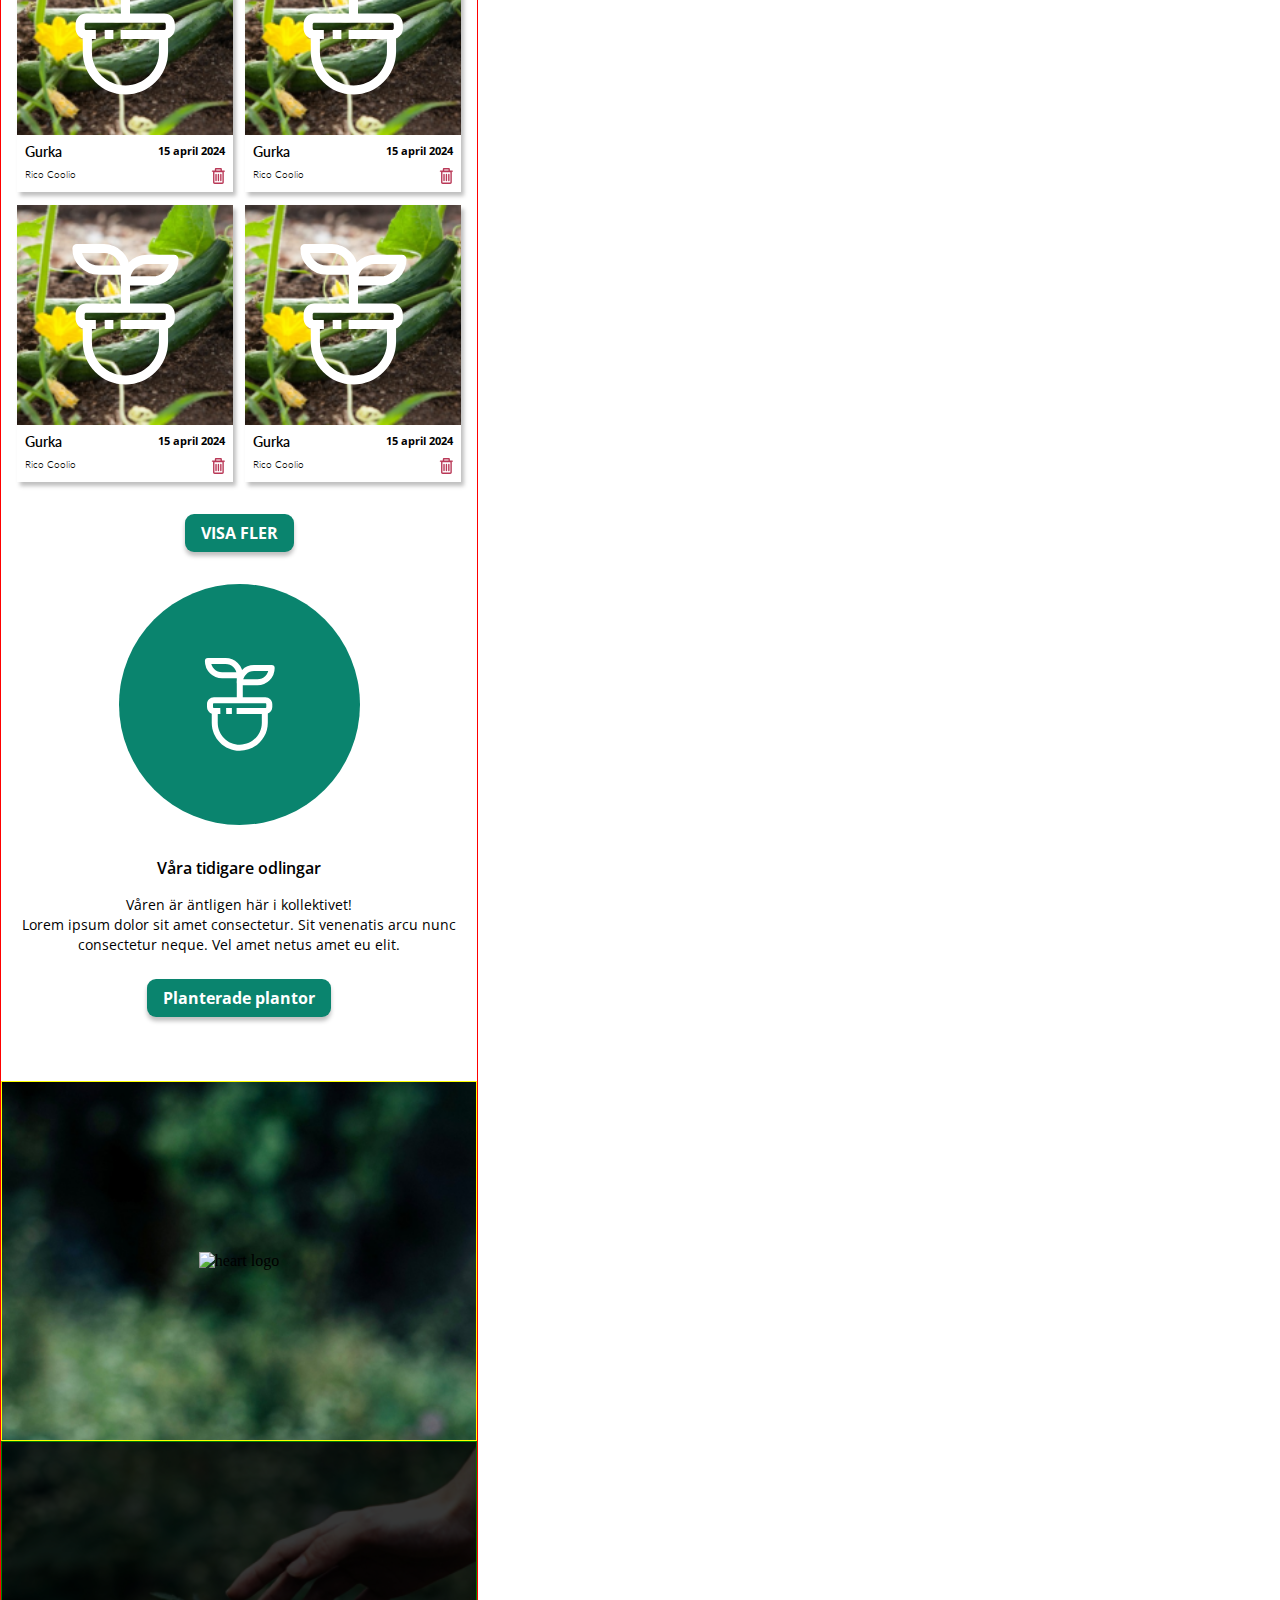
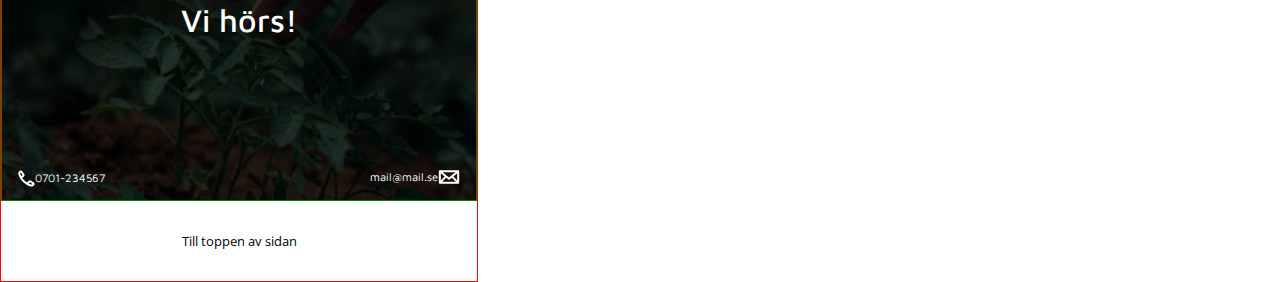
==== commit 0b1a2af4: "temporarily done with mobile styling" ====
--- a/index.html
+++ b/index.html
@@ -148,24 +148,22 @@
       </section>
     </main>
     <footer>
-      <div class="footer-wrapper">
+      <section class="footer-main">
         <figure>
           <img src="./assets/Logo.svg" alt="heart logo" />
         </figure>
-        <section class="footer-info">
-          <article class="footer-info">
-            <h2>Vi hörs!</h2>
-            <div class="phone">
-              <img src="./assets/phone.svg" alt="phone" />
-              <p>0701-234567</p>
-            </div>
-            <div class="email">
-              <p>mail@mail.se</p>
-              <img src="./assets/envelope.svg" alt="envelope" />
-            </div>
-          </article>
-        </section>
-      </div>
+        <article class="footer-info">
+          <h2>Vi hörs!</h2>
+          <div class="phone">
+            <img src="./assets/phone.svg" alt="phone" />
+            <p>0701-234567</p>
+          </div>
+          <div class="email">
+            <p>mail@mail.se</p>
+            <img src="./assets/envelope.svg" alt="envelope" />
+          </div>
+        </article>
+      </section>
       <section class="back-to-top">
         <p>Till toppen av sidan</p>
       </section>
--- a/index.css
+++ b/index.css
@@ -134,7 +134,7 @@
 }
 
 .planned-plantings h3 {
-  font-family: Open Sans;
+  font-family: "Open Sans", sans-serif;
   font-size: 1rem;
   font-weight: 600;
   text-align: center;
@@ -230,6 +230,10 @@
 
 .previous-plantings h3 {
   margin-bottom: 1rem;
+  font-family: "Open Sans", sans-serif;
+  font-size: 1rem;
+  font-weight: 600;
+  text-align: center;
 }
 
 .previous-plantings p {
@@ -240,19 +244,86 @@
 }
 
 .previous-plantings button {
-  margin-top: 1rem;
+  margin-top: 1.5rem;
+  margin-bottom: 4rem;
 }
 
 footer {
-  height: 800px;
+  min-height: 800px;
   width: 100%;
-}
-
-.footer-wrapper {
+  height: 100%;
+  display: grid;
+  grid-template-rows: 90% 10%;
+}
+
+.footer-main {
   background-image: url("./assets/Rectangle\ 22.png");
   background-repeat: no-repeat;
   background-size: cover;
-  width: 100%;
+  display: grid;
+  grid-template-rows: 1fr 1fr;
+}
+
+footer figure {
+  display: flex;
+  justify-content: center;
+  align-items: center;
+  border: 1px solid yellow;
+}
+
+.footer-info {
+  border: 1px solid green;
+  display: grid;
+  grid-template-columns: 1fr;
+  grid-template-rows: 1fr auto 1fr;
+  align-items: center;
+  position: relative;
+  background: #000000c9;
+}
+
+footer article h2 {
+  grid-row: 2;
+  align-self: center;
+  justify-self: center;
+  font-family: Maven Pro;
+  font-size: 2rem;
+  font-weight: 500;
+  line-height: 37.6px;
+  color: #fff;
+}
+
+.phone,
+.email {
+  position: absolute;
+  bottom: 0;
+  display: flex;
+  align-items: center;
+  font-family: Maven Pro;
+  font-size: 0.7rem;
+  font-weight: 400;
+  line-height: 14.1px;
+  color: #fff;
+}
+
+.phone {
+  left: 1rem;
+  bottom: 0.8rem;
+}
+
+.email {
+  right: 1rem;
+  bottom: 0.8rem;
+}
+
+.back-to-top {
+  display: flex;
+  justify-content: center;
+  align-items: center;
+}
+.back-to-top p {
+  font-family: "Open Sans";
+  font-size: 0.8rem;
+  font-weight: 400;
 }
 
 /*#region button */
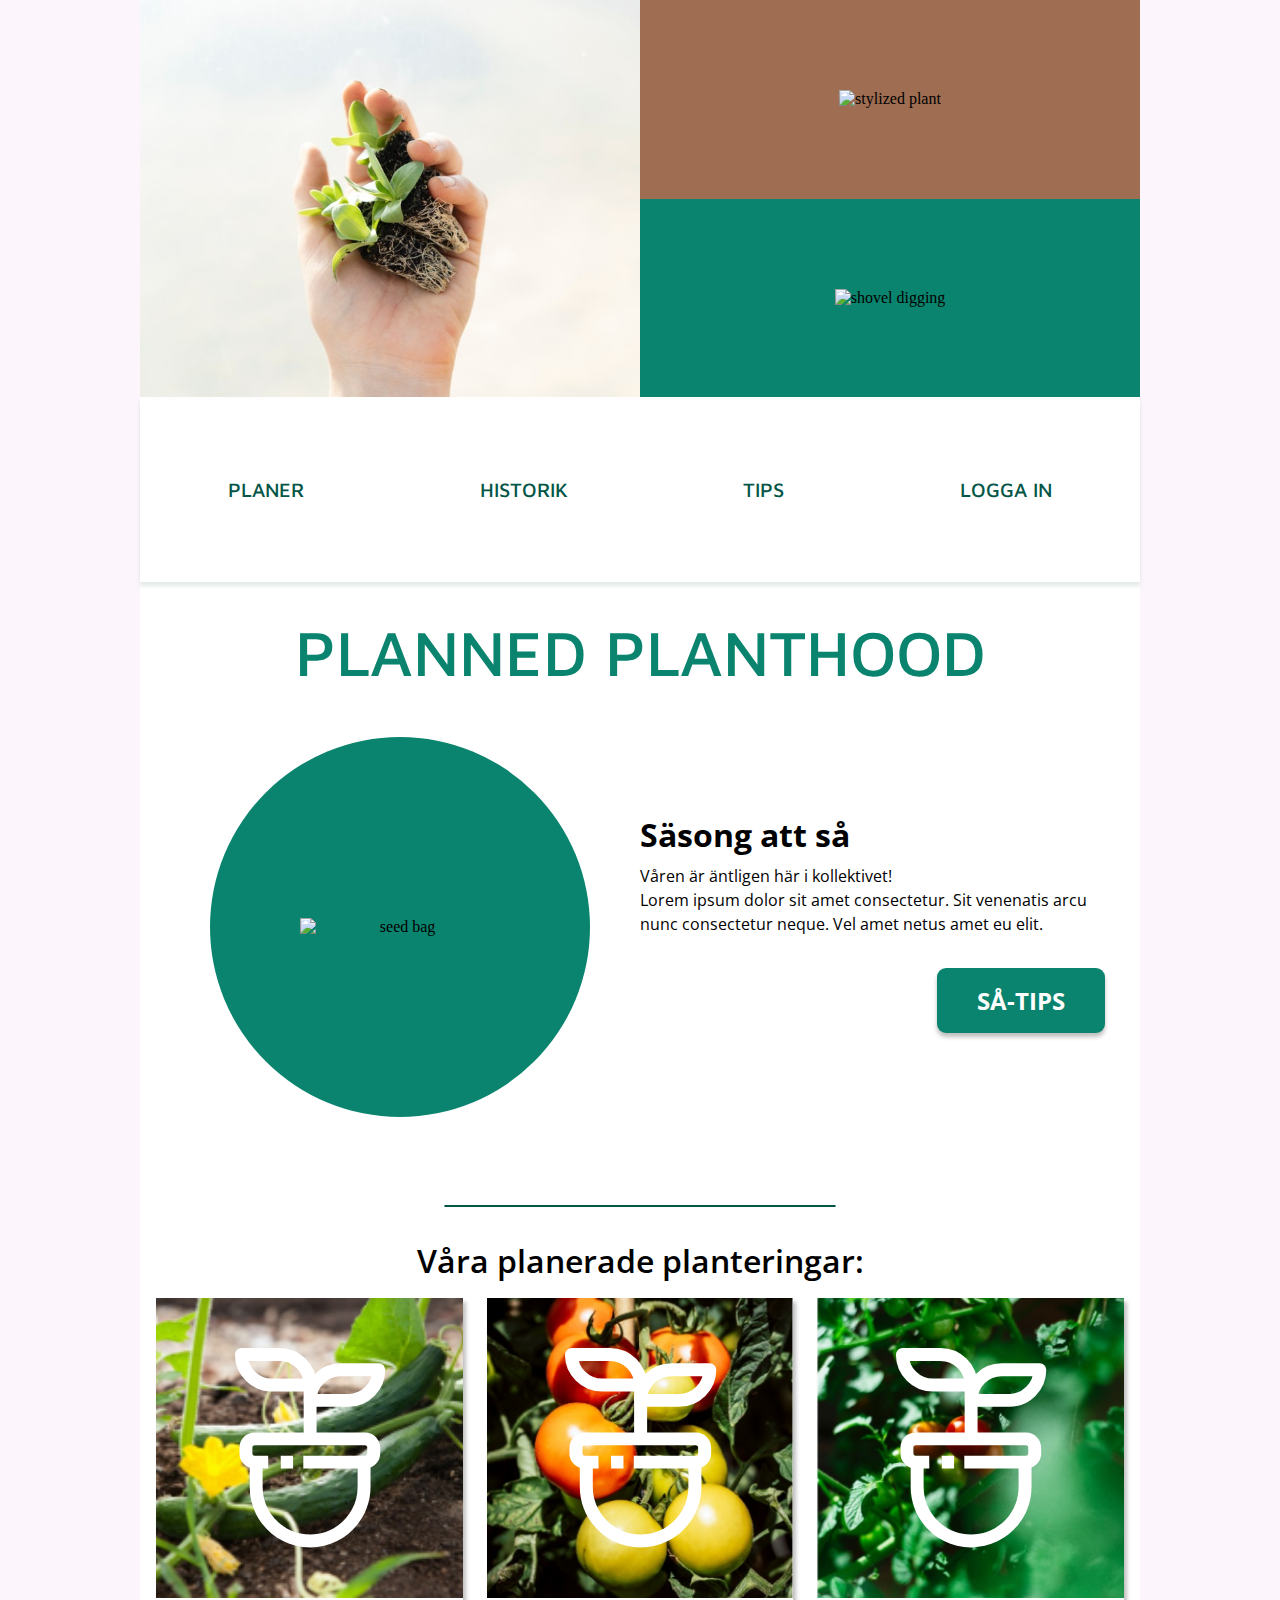
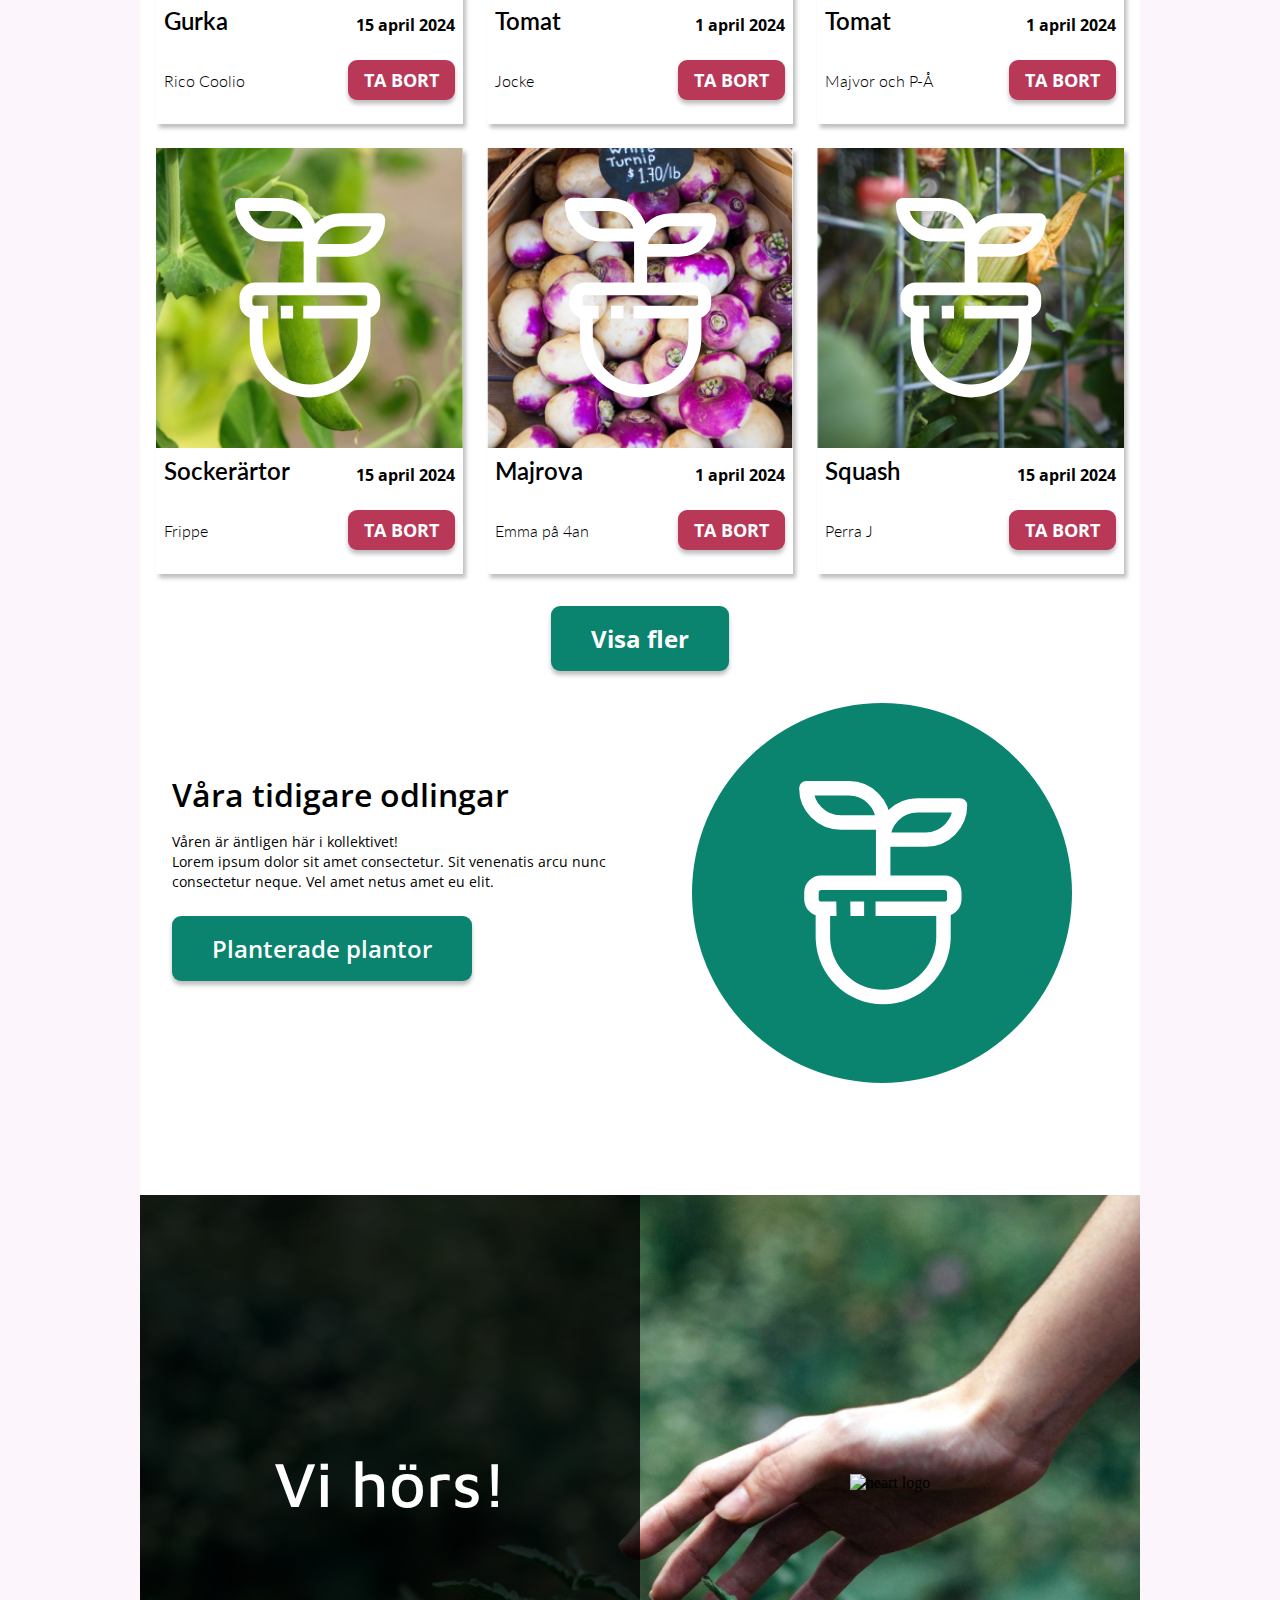
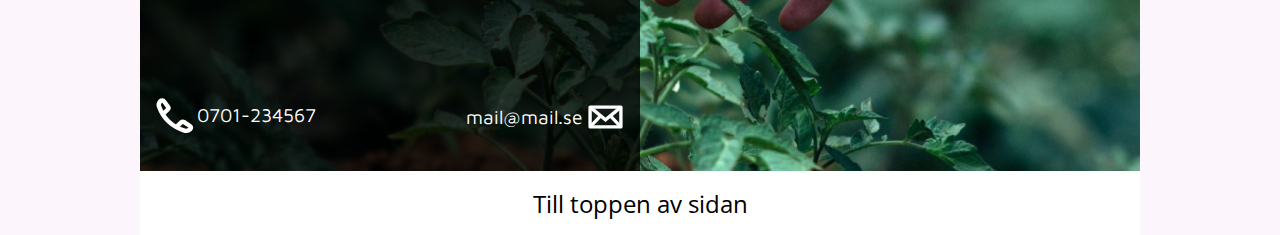
==== commit 4d5acf08: "desktop page1 done." ====
--- a/index.html
+++ b/index.html
@@ -7,166 +7,157 @@
     <title>Planned Planthood</title>
   </head>
   <body>
-    <header>
-      <figure class="heart-palm">
-        <img src="./assets/Logo.svg" alt="" />
-        <img class="burger-menu" src="assets/burgir.svg" alt="burger menu" />
-      </figure>
-      <figure class="seedling">
-        <img src="./assets/plant.svg" alt="stylized plant" />
-      </figure>
-      <figure class="shovel">
-        <img src="./assets/dig.svg" alt="shovel digging" />
-      </figure>
-    </header>
-    <main>
-      <section class="sowing-season">
-        <article>
-          <h1>PLANNED PLANTHOOD</h1>
-          <h2>Säsong att så</h2>
-          <p>Våren är äntligen här i kollektivet!</p>
-          <p>
-            Lorem ipsum dolor sit amet consectetur. Sit venenatis arcu nunc
-            consectetur neque. Vel amet netus amet eu elit.
-          </p>
-          <button>SÅ TIPS</button>
-          <figure class="green-circle">
-            <img src="./assets/Vectorseedpackage.svg" alt="seed bag" />
-          </figure>
-          <hr />
-        </article>
-      </section>
-      <section class="planned-plantings">
-        <h3>Våra planerade planteringar:</h3>
-        <section class="gallery">
+    <div class="wrapper">
+      <header>
+        <figure class="heart-palm">
+          <img src="./assets/Logo.svg" alt="" />
+          <img class="burger-menu" src="assets/burgir.svg" alt="burger menu" />
+        </figure>
+        <figure class="seedling">
+          <img src="./assets/plant.svg" alt="stylized plant" />
+        </figure>
+        <figure class="shovel">
+          <img src="./assets/dig.svg" alt="shovel digging" />
+        </figure>
+        <nav>
+          <a href="#">PLANER</a><a href="#">HISTORIK</a><a href="#">TIPS</a><a href="#">LOGGA IN</a>
+        </nav>
+      </header>
+      <main>
+        <section class="sowing-season">
           <article>
-            <figure>
-              <img
-                class="overlay-img"
-                src="./assets/flowerpot small.svg"
-                alt="flower pot"
-              />
-            </figure>
-            <section class="plant-info">
-              <h4>Gurka</h4>
-              <h5>15 april 2024</h5>
-              <p>Rico Coolio</p>
-              <img src="./assets/Vector (Stroke).svg" alt="trashcan" />
+            <h1>PLANNED PLANTHOOD</h1>
+            <section class="sowing-content">
+              <section class="sowing-text">
+                <h2>Säsong att så</h2>
+                <p>Våren är äntligen här i kollektivet!</p>
+                <p>
+                  Lorem ipsum dolor sit amet consectetur. Sit venenatis arcu nunc consectetur neque.
+                  Vel amet netus amet eu elit.
+                </p>
+                <button>SÅ-TIPS</button>
+              </section>
+              <figure class="green-circle">
+                <img src="./assets/Vectorseedpackage.svg" alt="seed bag" />
+              </figure>
             </section>
-          </article>
-          <article>
-            <figure>
-              <img
-                class="overlay-img"
-                src="./assets/flowerpot small.svg"
-                alt="flower pot"
-              />
-            </figure>
-            <section class="plant-info">
-              <h4>Gurka</h4>
-              <h5>15 april 2024</h5>
-              <p>Rico Coolio</p>
-              <img src="./assets/Vector (Stroke).svg" alt="trashcan" />
-            </section>
-          </article>
-          <article>
-            <figure>
-              <img
-                class="overlay-img"
-                src="./assets/flowerpot small.svg"
-                alt="flower pot"
-              />
-            </figure>
-            <section class="plant-info">
-              <h4>Gurka</h4>
-              <h5>15 april 2024</h5>
-              <p>Rico Coolio</p>
-              <img src="./assets/Vector (Stroke).svg" alt="trashcan" />
-            </section>
-          </article>
-          <article>
-            <figure>
-              <img
-                class="overlay-img"
-                src="./assets/flowerpot small.svg"
-                alt="flower pot"
-              />
-            </figure>
-            <section class="plant-info">
-              <h4>Gurka</h4>
-              <h5>15 april 2024</h5>
-              <p>Rico Coolio</p>
-              <img src="./assets/Vector (Stroke).svg" alt="trashcan" />
-            </section>
-          </article>
-          <article>
-            <figure>
-              <img
-                class="overlay-img"
-                src="./assets/flowerpot small.svg"
-                alt="flower pot"
-              />
-            </figure>
-            <section class="plant-info">
-              <h4>Gurka</h4>
-              <h5>15 april 2024</h5>
-              <p>Rico Coolio</p>
-              <img src="./assets/Vector (Stroke).svg" alt="trashcan" />
-            </section>
-          </article>
-          <article>
-            <figure>
-              <img
-                class="overlay-img"
-                src="./assets/flowerpot small.svg"
-                alt="flower pot"
-              />
-            </figure>
-            <section class="plant-info">
-              <h4>Gurka</h4>
-              <h5>15 april 2024</h5>
-              <p>Rico Coolio</p>
-              <img src="./assets/Vector (Stroke).svg" alt="trashcan" />
-            </section>
+            <hr />
           </article>
         </section>
-        <button>VISA FLER</button>
-      </section>
-      <section class="previous-plantings">
-        <figure class="green-circle">
-          <img src="./assets/flowerpot small.svg" alt="flower pot" />
-        </figure>
-        <article>
-          <h3>Våra tidigare odlingar</h3>
-          <p>Våren är äntligen här i kollektivet!</p>
-          <p>
-            Lorem ipsum dolor sit amet consectetur. Sit venenatis arcu nunc
-            consectetur neque. Vel amet netus amet eu elit.
-          </p>
-          <button>Planterade plantor</button>
-        </article>
-      </section>
-    </main>
-    <footer>
-      <section class="footer-main">
-        <figure>
-          <img src="./assets/Logo.svg" alt="heart logo" />
-        </figure>
-        <article class="footer-info">
-          <h2>Vi hörs!</h2>
-          <div class="phone">
-            <img src="./assets/phone.svg" alt="phone" />
-            <p>0701-234567</p>
-          </div>
-          <div class="email">
-            <p>mail@mail.se</p>
-            <img src="./assets/envelope.svg" alt="envelope" />
-          </div>
-        </article>
-      </section>
-      <section class="back-to-top">
-        <p>Till toppen av sidan</p>
-      </section>
-    </footer>
+        <section class="planned-plantings">
+          <h3>Våra planerade planteringar:</h3>
+          <section class="gallery">
+            <article>
+              <figure>
+                <img class="overlay-img" src="./assets/flowerpot small.svg" alt="flower pot" />
+              </figure>
+              <section class="plant-info">
+                <h4>Gurka</h4>
+                <h5>15 april 2024</h5>
+                <p>Rico Coolio</p>
+                <img src="./assets/Vector (Stroke).svg" alt="trashcan" />
+                <button class="remove-button">TA BORT</button>
+              </section>
+            </article>
+            <article>
+              <figure>
+                <img class="overlay-img" src="./assets/flowerpot small.svg" alt="flower pot" />
+              </figure>
+              <section class="plant-info">
+                <h4>Tomat</h4>
+                <h5>1 april 2024</h5>
+                <p>Jocke</p>
+                <img src="./assets/Vector (Stroke).svg" alt="trashcan" />
+                <button class="remove-button">TA BORT</button>
+              </section>
+            </article>
+            <article>
+              <figure>
+                <img class="overlay-img" src="./assets/flowerpot small.svg" alt="flower pot" />
+              </figure>
+              <section class="plant-info">
+                <h4>Tomat</h4>
+                <h5>1 april 2024</h5>
+                <p>Majvor och P-Å</p>
+                <img src="./assets/Vector (Stroke).svg" alt="trashcan" />
+                <button class="remove-button">TA BORT</button>
+              </section>
+            </article>
+            <article>
+              <figure>
+                <img class="overlay-img" src="./assets/flowerpot small.svg" alt="flower pot" />
+              </figure>
+              <section class="plant-info">
+                <h4>Sockerärtor</h4>
+                <h5>15 april 2024</h5>
+                <p>Frippe</p>
+                <img src="./assets/Vector (Stroke).svg" alt="trashcan" />
+                <button class="remove-button">TA BORT</button>
+              </section>
+            </article>
+            <article>
+              <figure>
+                <img class="overlay-img" src="./assets/flowerpot small.svg" alt="flower pot" />
+              </figure>
+              <section class="plant-info">
+                <h4>Majrova</h4>
+                <h5>1 april 2024</h5>
+                <p>Emma på 4an</p>
+                <img src="./assets/Vector (Stroke).svg" alt="trashcan" />
+                <button class="remove-button">TA BORT</button>
+              </section>
+            </article>
+            <article>
+              <figure>
+                <img class="overlay-img" src="./assets/flowerpot small.svg" alt="flower pot" />
+              </figure>
+              <section class="plant-info">
+                <h4>Squash</h4>
+                <h5>15 april 2024</h5>
+                <p>Perra J</p>
+                <img src="./assets/Vector (Stroke).svg" alt="trashcan" />
+                <button class="remove-button">TA BORT</button>
+              </section>
+            </article>
+          </section>
+          <button class="show-more-button">Visa fler</button>
+        </section>
+        <section class="previous-plantings">
+          <figure class="green-circle">
+            <img src="./assets/flowerpot small.svg" alt="flower pot" />
+          </figure>
+          <article>
+            <h3>Våra tidigare odlingar</h3>
+            <p>Våren är äntligen här i kollektivet!</p>
+            <p>
+              Lorem ipsum dolor sit amet consectetur. Sit venenatis arcu nunc consectetur neque. Vel
+              amet netus amet eu elit.
+            </p>
+            <button>Planterade plantor</button>
+          </article>
+        </section>
+      </main>
+      <footer>
+        <section class="footer-main">
+          <figure>
+            <img src="./assets/Logo.svg" alt="heart logo" />
+          </figure>
+          <article class="footer-info">
+            <h2>Vi hörs!</h2>
+            <div class="phone">
+              <img src="./assets/phone.svg" alt="phone" />
+              <p>0701-234567</p>
+            </div>
+            <div class="email">
+              <p>mail@mail.se</p>
+              <img src="./assets/envelope.svg" alt="envelope" />
+            </div>
+          </article>
+        </section>
+        <section class="back-to-top">
+          <p>Till toppen av sidan</p>
+        </section>
+      </footer>
+    </div>
   </body>
 </html>
--- a/index.css
+++ b/index.css
@@ -3,18 +3,24 @@
 * {
   margin: 0;
   padding: 0;
-  max-width: 478px;
+  /* max-width: 478px; */
   box-sizing: border-box;
 }
 
 body {
-  border: 1px solid red;
+  max-width: 1440px;
+  background-color: #fcf5fc;
+  margin: 0 auto;
   display: flex;
   flex-direction: column;
   justify-content: center;
   align-items: center;
-  margin: 0 auto;
+}
+
+.wrapper {
   width: 100%;
+  max-width: 1000px;
+  background: #fff;
 }
 
 header {
@@ -68,6 +74,10 @@
   max-height: 124px;
 }
 
+nav {
+  display: none;
+}
+
 h1 {
   font-family: "Maven Pro";
   font-weight: 500;
@@ -77,14 +87,22 @@
 
 .sowing-season {
   margin: 2rem 0.6rem;
-}
-
-.sowing-season article {
+  text-align: center;
+}
+.sowing-content {
+  margin: 2rem 0.6rem;
   display: grid;
   grid-template-columns: 1fr;
   align-items: center;
   justify-items: center;
   text-align: center;
+}
+
+.sowing-season article {
+  display: flex;
+  flex-direction: column;
+  justify-content: center;
+  align-items: center;
 }
 
 .sowing-season h2 {
@@ -142,7 +160,6 @@
 }
 
 .planned-plantings figure {
-  background-image: url("./assets/Rectangle\ 13.png");
   background-repeat: no-repeat;
   background-size: cover;
   min-height: 220px;
@@ -151,6 +168,28 @@
   justify-content: center;
   align-items: center;
 }
+/*#REGION Figure backgrounds */
+
+.planned-plantings .gallery article:nth-of-type(1) figure {
+  background-image: url("./assets/Rectangle\ 13.png");
+}
+.planned-plantings .gallery article:nth-of-type(2) figure {
+  background-image: url("./assets/tomatoes.png");
+}
+.planned-plantings .gallery article:nth-of-type(3) figure {
+  background-image: url("./assets/smalltomato.png");
+}
+.planned-plantings .gallery article:nth-of-type(4) figure {
+  background-image: url("./assets/peas.png");
+}
+.planned-plantings .gallery article:nth-of-type(5) figure {
+  background-image: url("./assets/turnips.png");
+}
+.planned-plantings .gallery article:nth-of-type(6) figure {
+  background-image: url("./assets/squash.png");
+}
+
+/*#ENDREGION */
 
 .planned-plantings .overlay-img {
   max-width: 50%;
@@ -216,6 +255,7 @@
   justify-content: center;
   align-items: center;
 }
+
 .previous-plantings .green-circle {
   max-width: 40%;
 }
@@ -268,11 +308,9 @@
   display: flex;
   justify-content: center;
   align-items: center;
-  border: 1px solid yellow;
 }
 
 .footer-info {
-  border: 1px solid green;
   display: grid;
   grid-template-columns: 1fr;
   grid-template-rows: 1fr auto 1fr;
@@ -303,6 +341,7 @@
   font-weight: 400;
   line-height: 14.1px;
   color: #fff;
+  gap: 0 0.2rem;
 }
 
 .phone {
@@ -320,6 +359,7 @@
   justify-content: center;
   align-items: center;
 }
+
 .back-to-top p {
   font-family: "Open Sans";
   font-size: 0.8rem;
@@ -340,4 +380,247 @@
   box-shadow: 0px 4px 4px 0px #00000040;
   /* margin-top: 0.7rem; */
 }
+
+.plant-info button {
+  border-radius: 9px;
+  background-color: #b93857;
+  color: #fff;
+  border: none;
+  font-size: 1.1rem;
+  font-weight: 700;
+  font-family: "Open Sans", sans-serif;
+  padding: 0.5rem 1rem;
+  width: fit-content;
+  box-shadow: 0px 4px 4px 0px #00000040;
+  margin-top: 1.5rem;
+  margin-right: 0;
+  margin-bottom: 1rem;
+  display: none;
+}
+
+.show-more-button {
+  text-transform: uppercase;
+}
 /*#endregion */
+
+@media screen and (min-width: 1000px) {
+  .heart-palm {
+    grid-column: 1 / 2;
+    grid-row: 1 / 3;
+  }
+
+  .heart-palm img {
+    max-width: 45%;
+  }
+
+  .seedling,
+  .shovel {
+    grid-column: 2 / 3;
+  }
+
+  .shovel img,
+  .seedling img {
+    max-height: 80%;
+  }
+
+  .burger-menu {
+    display: none;
+  }
+
+  nav {
+    display: flex;
+    justify-content: space-around;
+    padding: 0.7rem 0;
+    box-shadow: 0px 4px 4px 0px #03382f1c;
+    grid-column: 1 / 3;
+    align-items: center;
+  }
+
+  nav a {
+    text-decoration: none;
+    font-family: "Maven Pro";
+    font-size: 1.25rem;
+    font-weight: 500;
+    line-height: 23.5px;
+    color: #055647;
+  }
+
+  h1 {
+    font-size: 4rem;
+  }
+
+  .sowing-content {
+    grid-template-columns: 1fr 1fr;
+    grid-template-rows: auto 1fr auto;
+    margin-top: 3rem;
+  }
+
+  .green-circle {
+    grid-row: 2;
+    width: 380px;
+    height: 380px;
+  }
+
+  .green-circle img {
+    max-width: 200px;
+    width: 100%;
+    max-height: 100%;
+  }
+
+  .sowing-text {
+    grid-column: 2/3;
+    text-align: start;
+    grid-row: 2;
+    display: flex;
+    flex-direction: column;
+  }
+
+  .sowing-text button {
+    align-self: flex-end;
+    padding: 1rem 2.5rem;
+    margin-right: 1rem;
+    font-size: 1.5rem;
+  }
+
+  .sowing-season h2 {
+    font-size: 2rem;
+  }
+
+  .sowing-season p {
+    font-size: 1rem;
+    padding-right: 1rem;
+    line-height: 1.5rem;
+  }
+
+  hr {
+    width: 40%;
+  }
+
+  .planned-plantings h3,
+  .previous-plantings h3 {
+    font-size: 2rem;
+  }
+
+  .gallery {
+    grid-template-columns: repeat(3, 1fr);
+    gap: 1.5rem;
+  }
+
+  .gallery article {
+    min-height: 410px;
+  }
+
+  .gallery figure {
+    min-height: 300px;
+  }
+
+  .plant-info h4 {
+    font-size: 1.5rem;
+  }
+
+  .plant-info h5 {
+    font-size: 1rem;
+    margin-top: 0.5rem;
+  }
+
+  .plant-info p {
+    font-size: 1rem;
+    align-self: center;
+  }
+
+  .plant-info img {
+    display: none;
+  }
+
+  .plant-info button {
+    display: flex;
+  }
+
+  .planned-plantings .show-more-button {
+    font-size: 1.5rem;
+    padding: 1rem 2.5rem;
+  }
+
+  .previous-plantings {
+    display: grid;
+    grid-template-columns: 1fr 1fr;
+    grid-template-rows: auto 1fr auto;
+    padding-bottom: 7rem;
+  }
+
+  .previous-plantings .green-circle {
+    grid-row: 2;
+    grid-column: 2/3;
+    justify-self: center;
+    max-height: auto;
+    max-width: 80%;
+  }
+
+  .previous-plantings .green-circle img {
+    max-width: 45%;
+  }
+
+  .previous-plantings article {
+    grid-row: 2;
+    text-align: left;
+    align-items: flex-start;
+    margin-left: 1rem;
+  }
+
+  .previous-plantings button {
+    font-size: 1.5rem;
+    padding: 1rem 2.5rem;
+    font-weight: 600;
+  }
+
+  .show-more-button {
+    text-transform: none;
+  }
+
+  footer {
+    min-height: 640px;
+  }
+
+  .footer-main {
+    grid-template-columns: 1fr 1fr;
+    grid-template-rows: 1fr;
+    background-image: url("./assets/Rectangle22Large.png");
+    background-size: 100%;
+    background-position: center;
+  }
+
+  .footer-info {
+    grid-column: 1 / 2;
+    grid-row: 1;
+  }
+
+  footer figure {
+    grid-column: 2 / 3;
+    grid-row: 1;
+  }
+
+  .footer-info h2 {
+    font-size: 4rem;
+  }
+
+  .phone,
+  .email {
+    font-size: 1.2rem;
+    padding-bottom: 1.5rem;
+    width: 50%;
+  }
+
+  .phone img,
+  .email img {
+    width: 15%;
+  }
+
+  .email {
+    display: flex;
+    justify-content: flex-end;
+  }
+
+  .back-to-top p {
+    font-size: 1.5rem;
+  }
+}
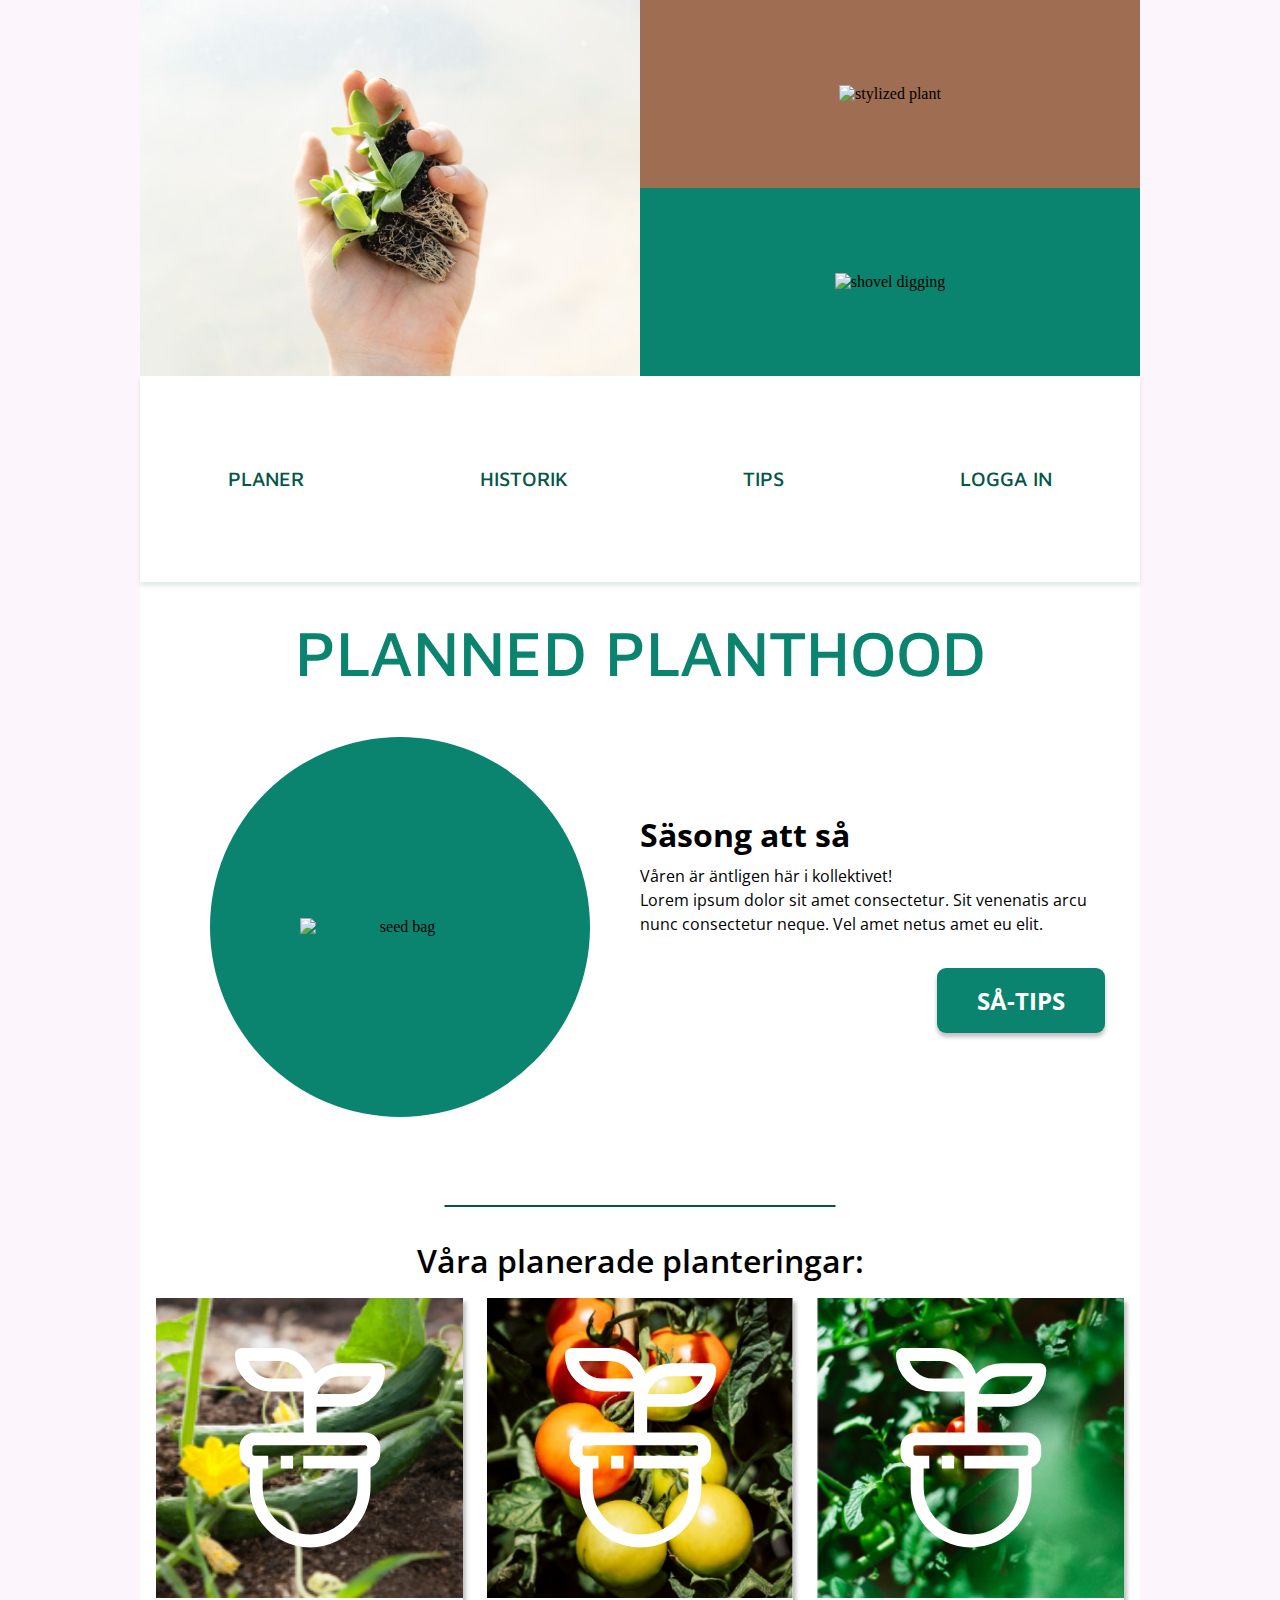
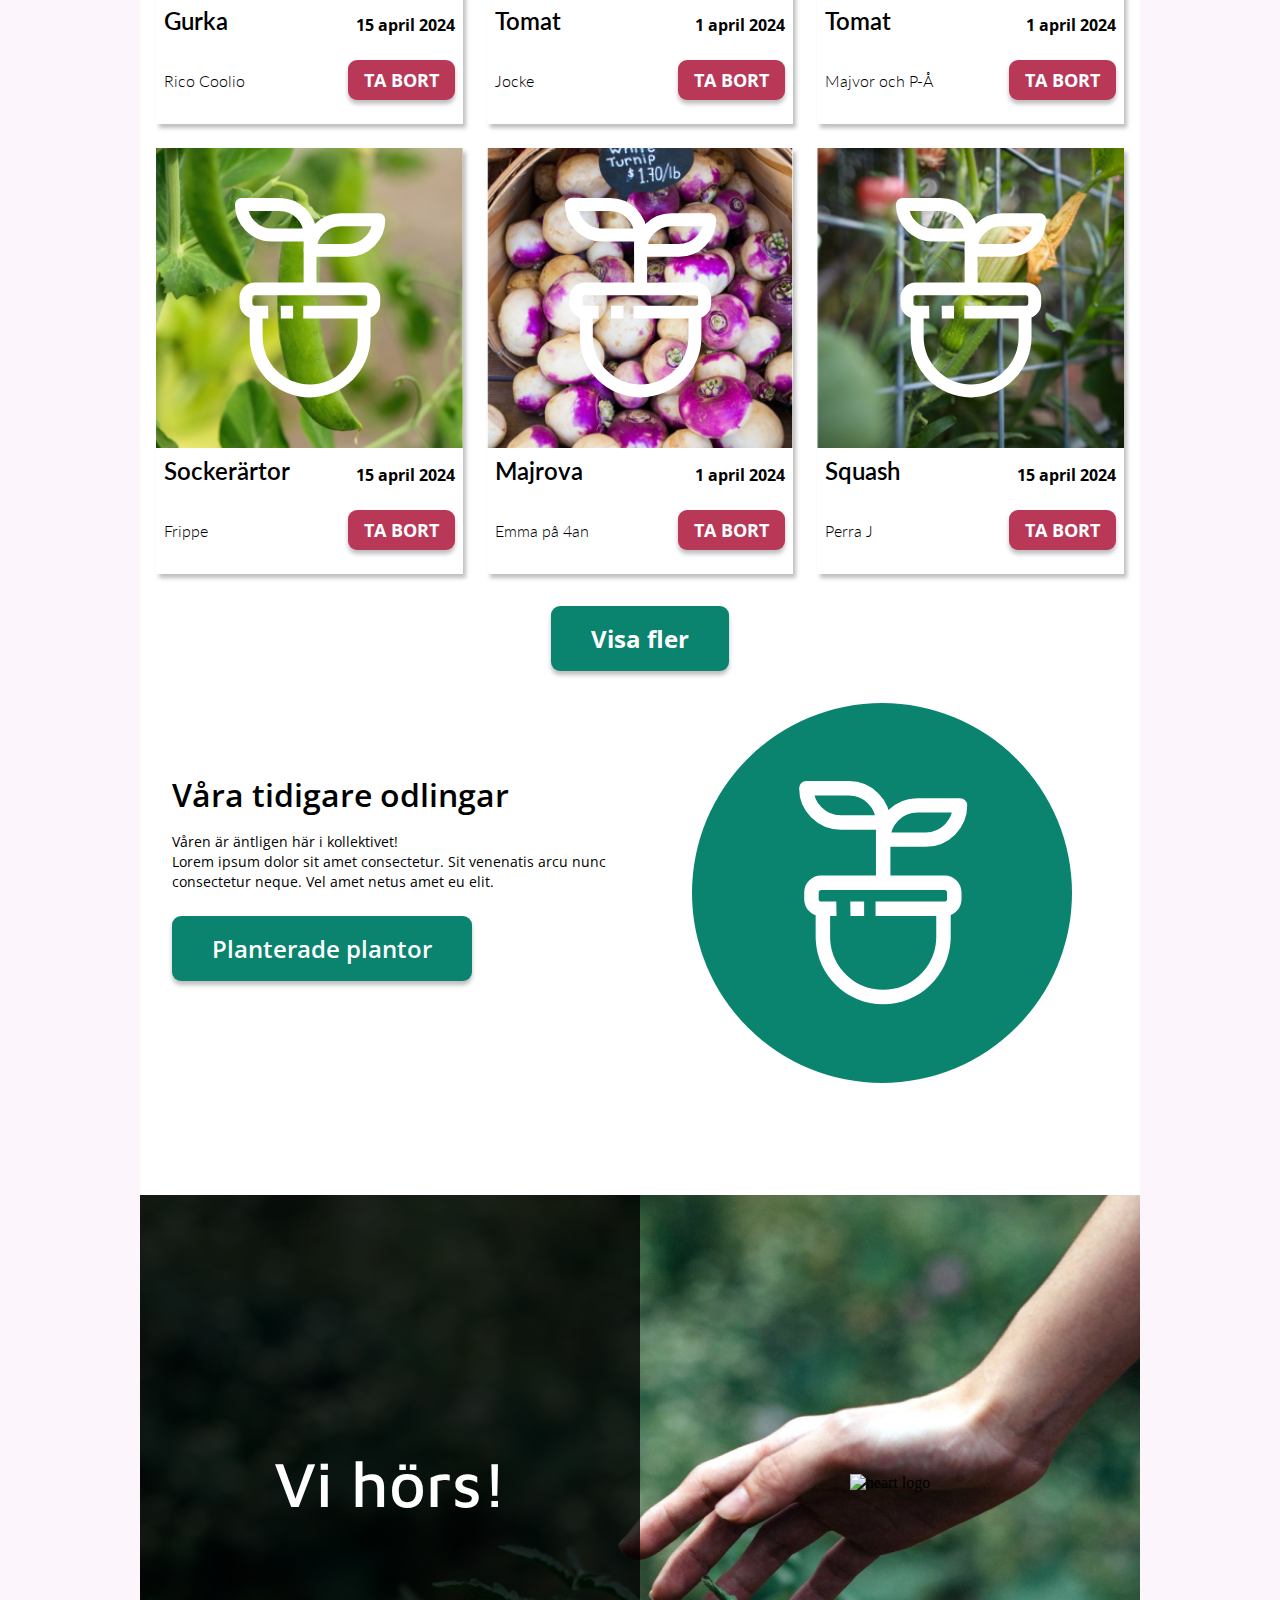
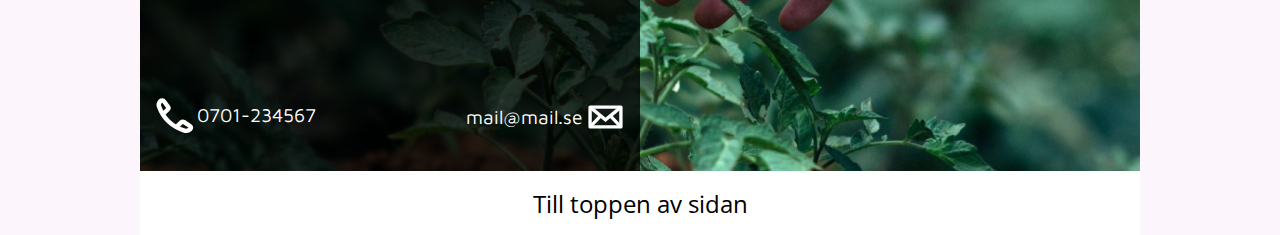
==== commit acf8aeb8: "added final styling" ====
--- a/index.html
+++ b/index.html
@@ -14,7 +14,7 @@
           <img class="burger-menu" src="assets/burgir.svg" alt="burger menu" />
         </figure>
         <figure class="seedling">
-          <img src="./assets/plant.svg" alt="stylized plant" />
+          <img src="./assets/seedling.svg" alt="stylized plant" />
         </figure>
         <figure class="shovel">
           <img src="./assets/dig.svg" alt="shovel digging" />
--- a/index.css
+++ b/index.css
@@ -342,6 +342,13 @@
   line-height: 14.1px;
   color: #fff;
   gap: 0 0.2rem;
+}
+
+.phone p:hover,
+.phone img:hover,
+.email p:hover,
+.email img:hover {
+  cursor: pointer;
 }
 
 .phone {
@@ -379,6 +386,10 @@
   width: fit-content;
   box-shadow: 0px 4px 4px 0px #00000040;
   /* margin-top: 0.7rem; */
+}
+
+button:hover {
+  background-color: #086957;
 }
 
 .plant-info button {
@@ -398,8 +409,16 @@
   display: none;
 }
 
+.plant-info button:hover {
+  background-color: #952b44;
+}
+
 .show-more-button {
   text-transform: uppercase;
+}
+
+button:hover {
+  cursor: pointer;
 }
 /*#endregion */
 
@@ -443,6 +462,12 @@
     font-weight: 500;
     line-height: 23.5px;
     color: #055647;
+    padding: 1rem;
+  }
+
+  nav a:hover {
+    background-color: #055647;
+    color: #fff;
   }
 
   h1 {
